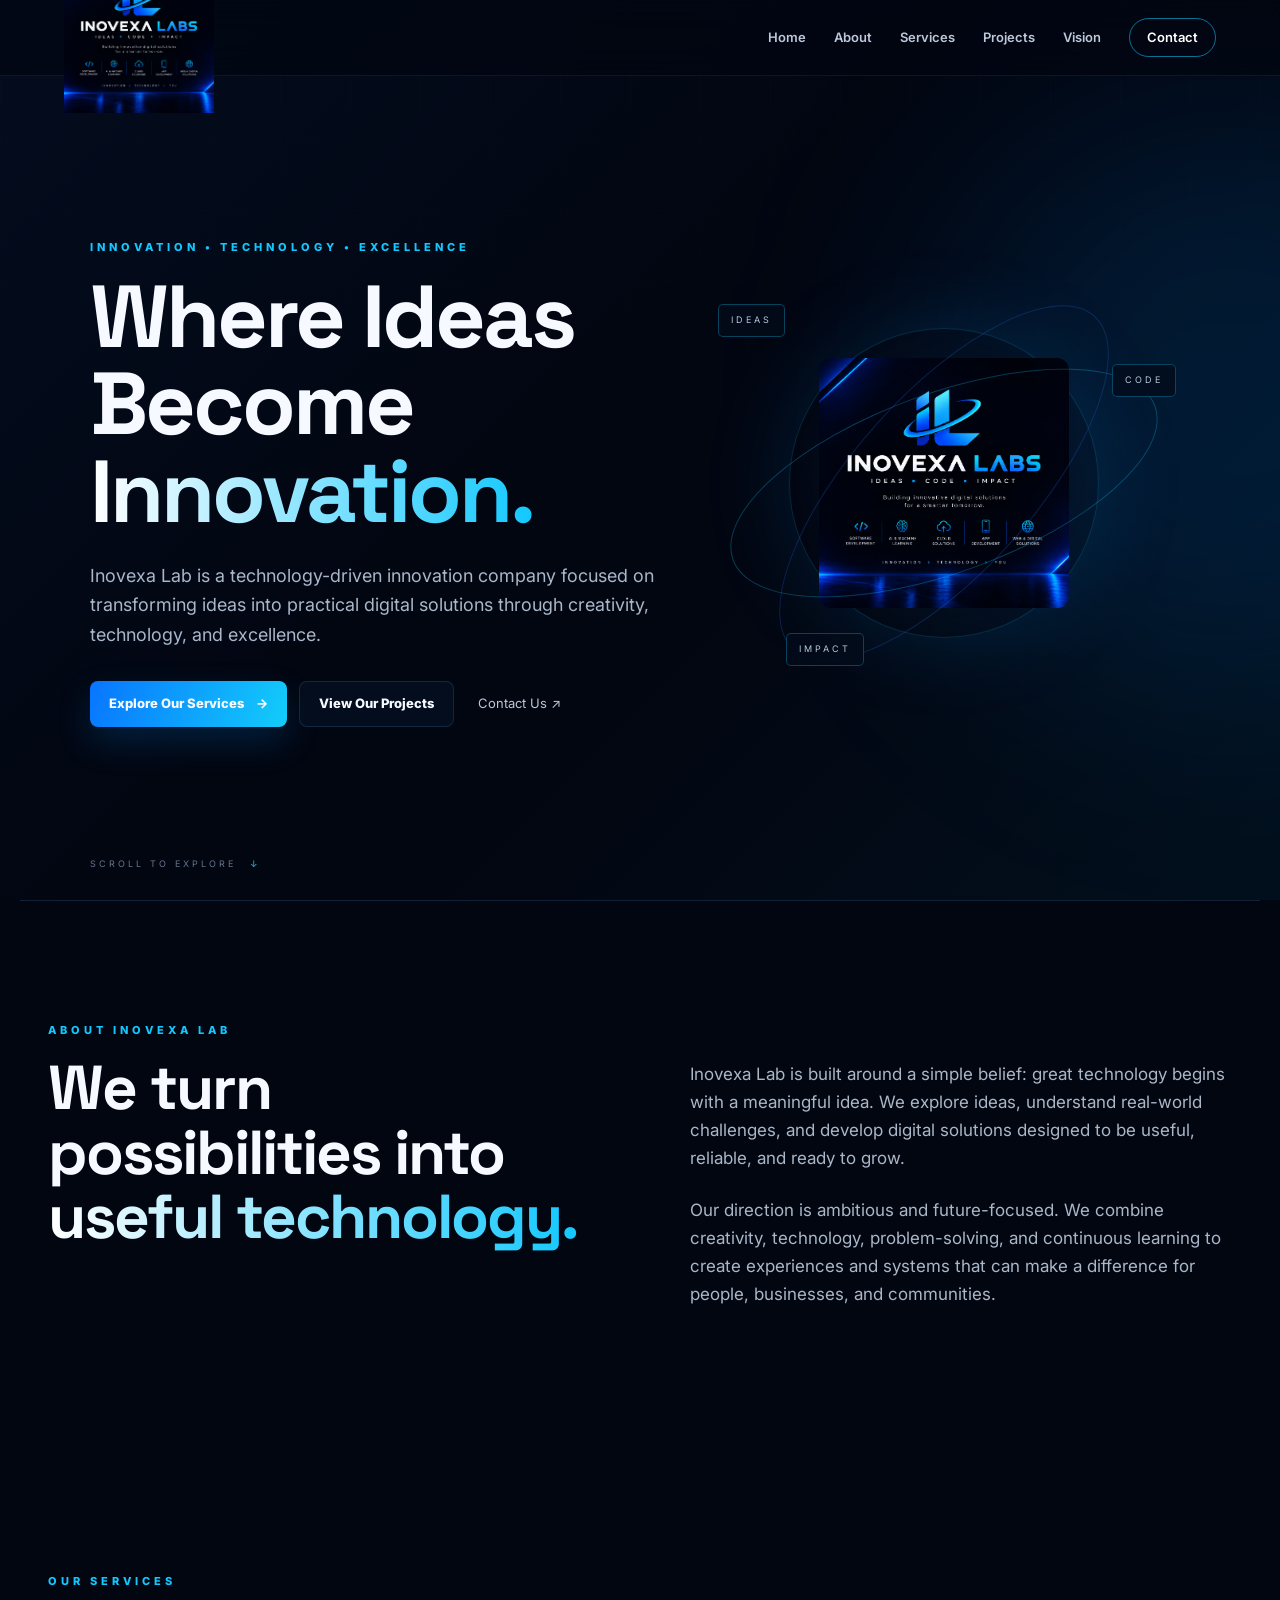
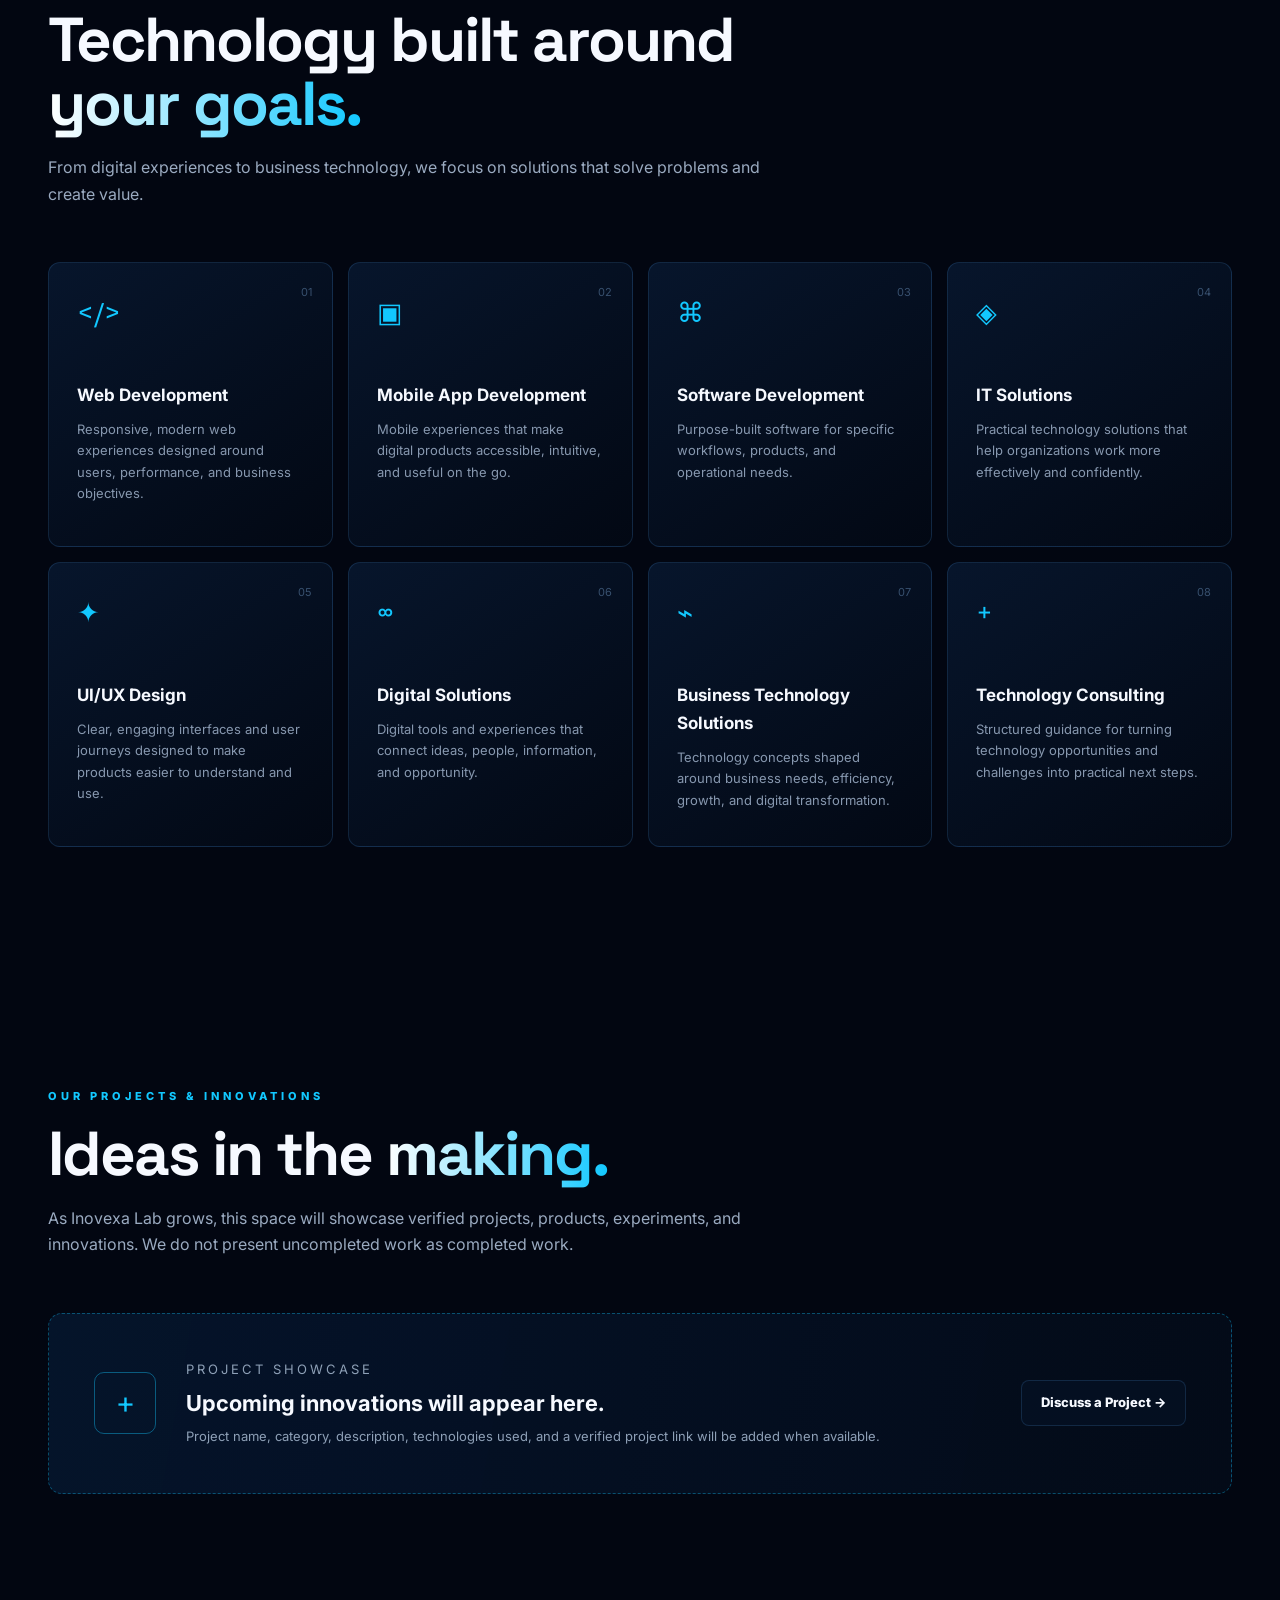
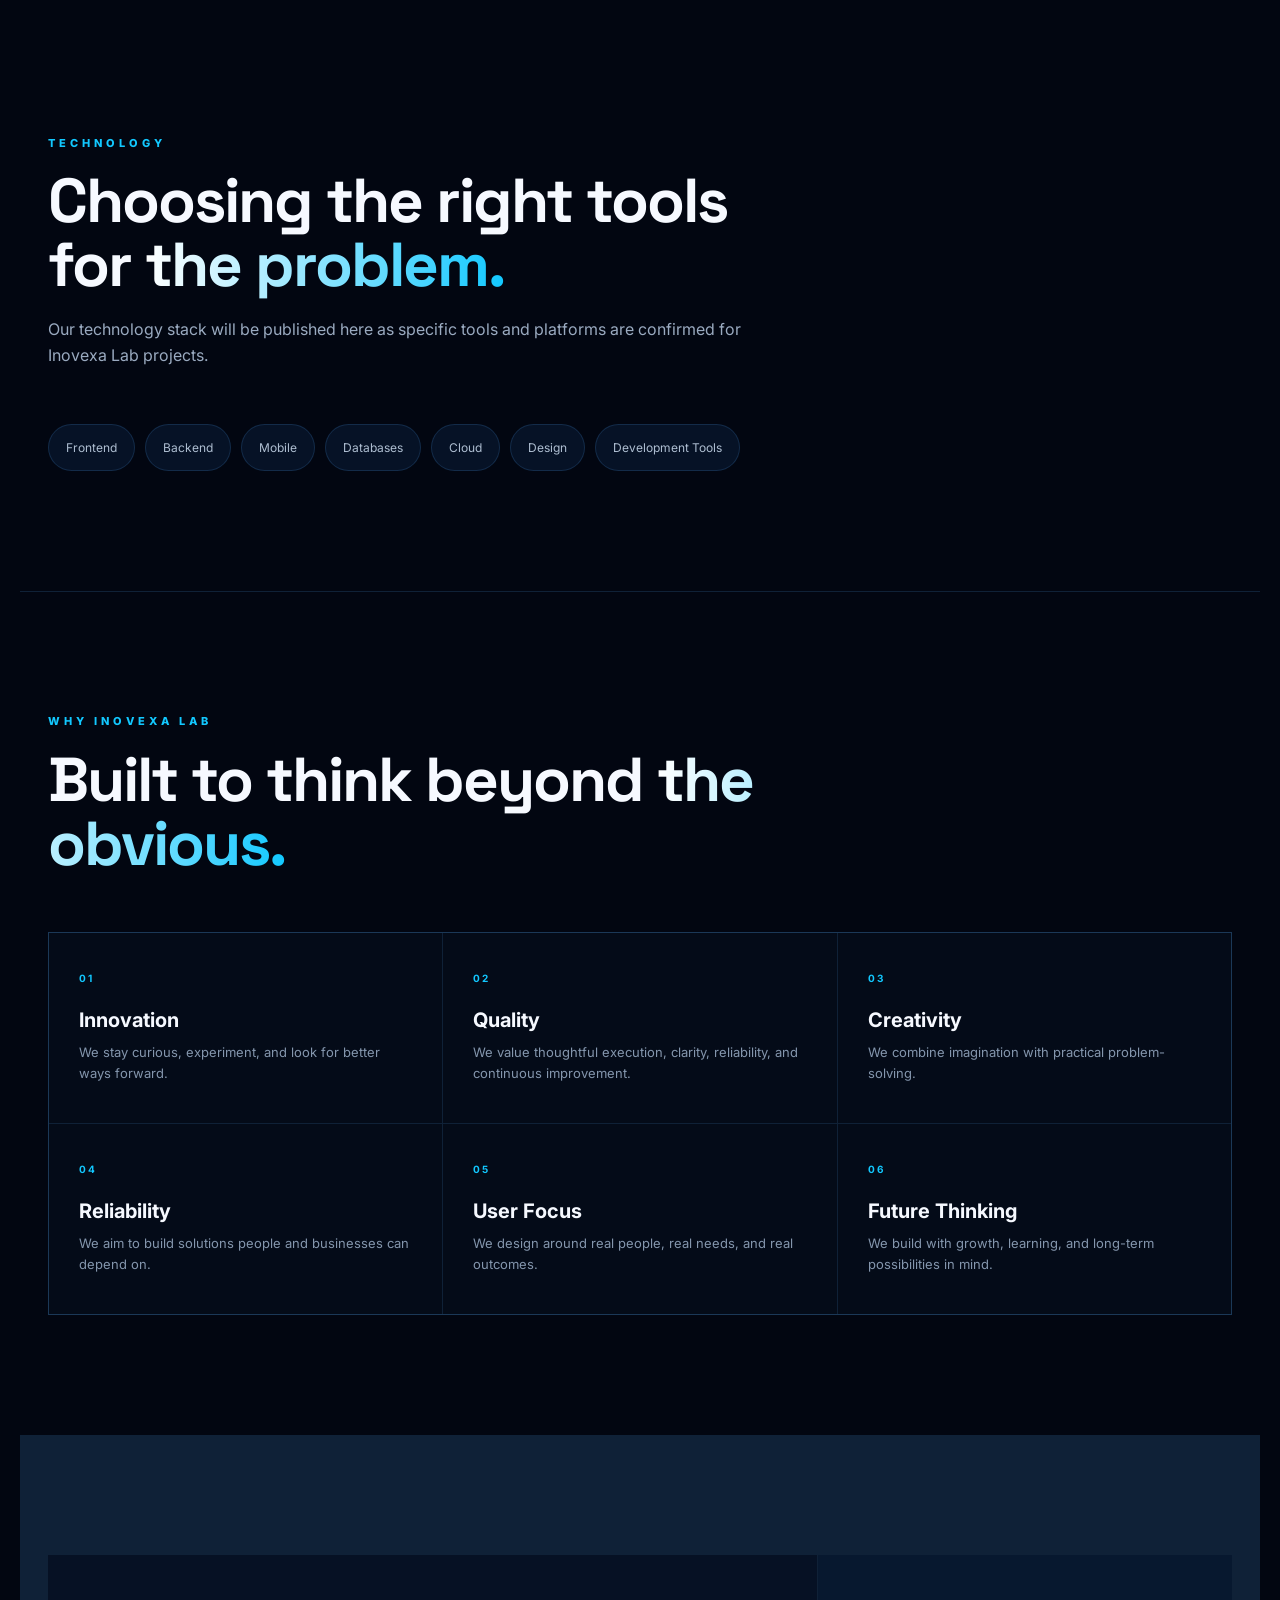
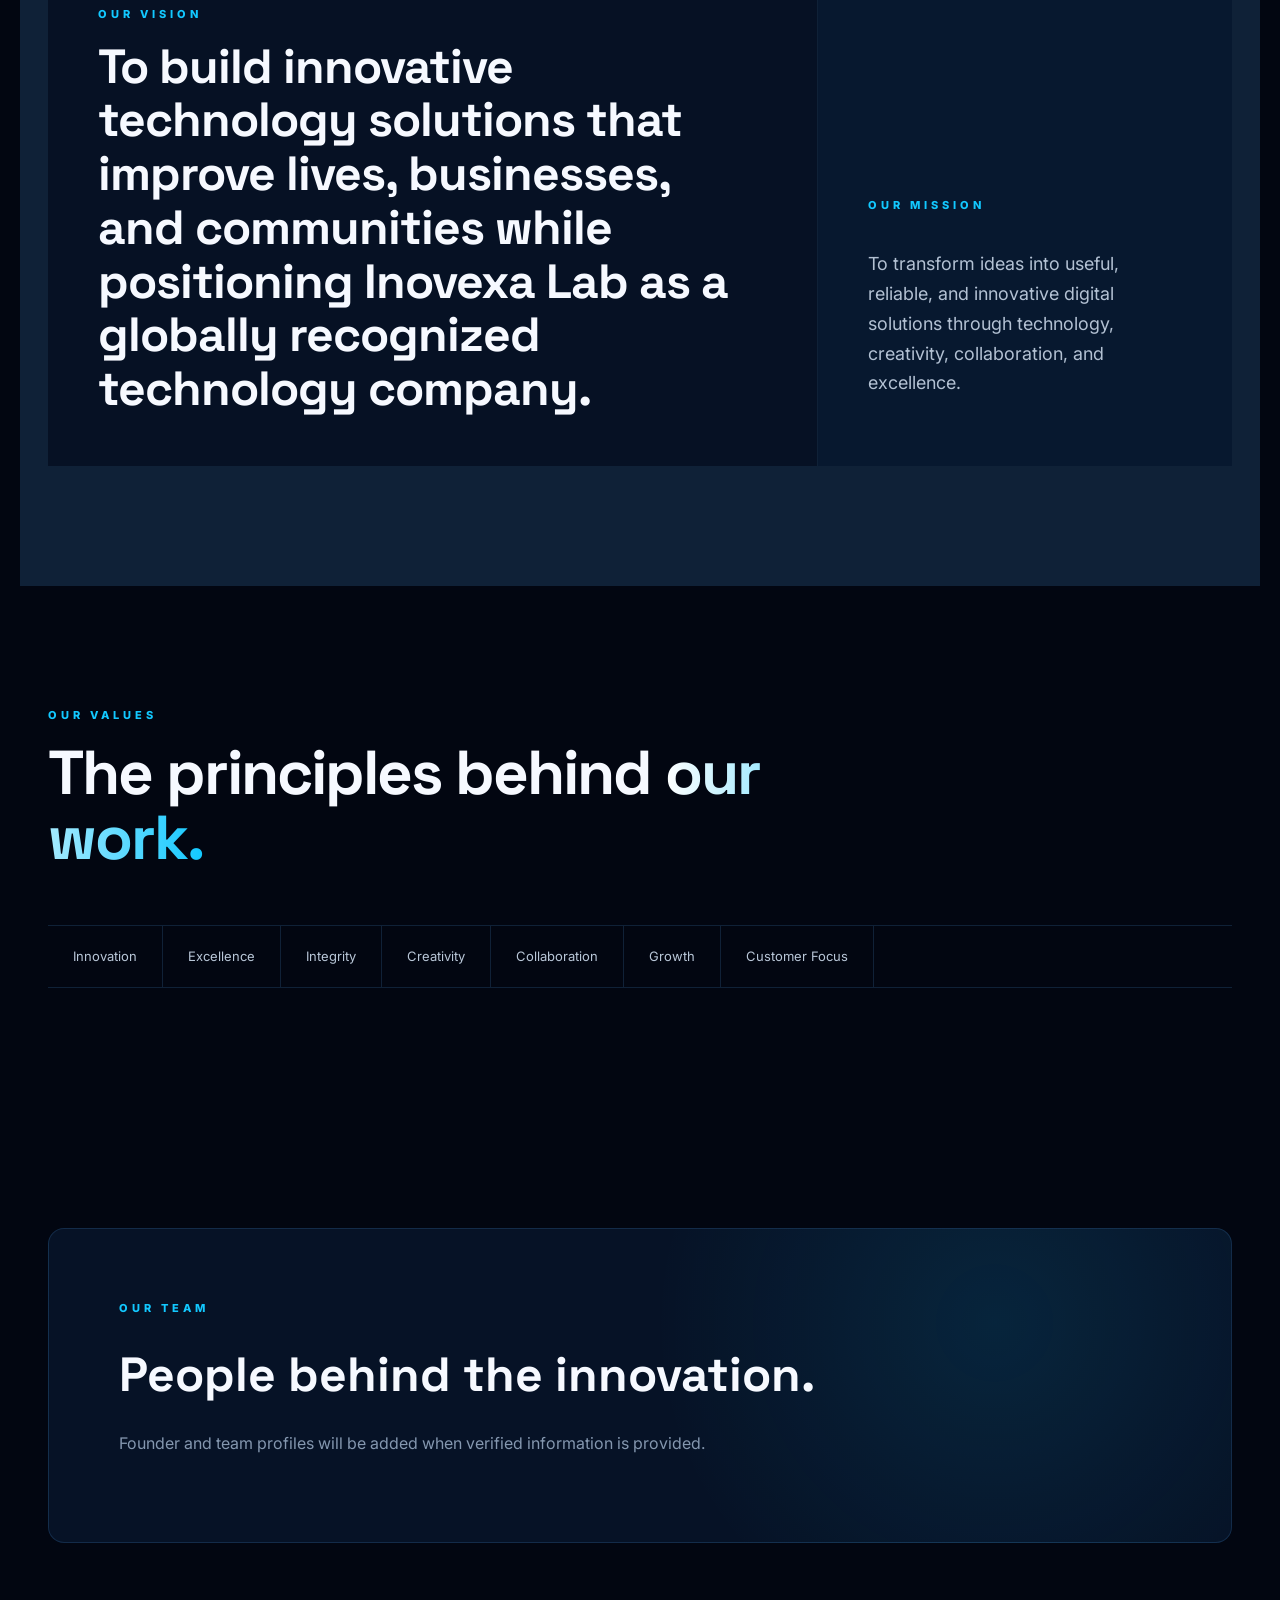
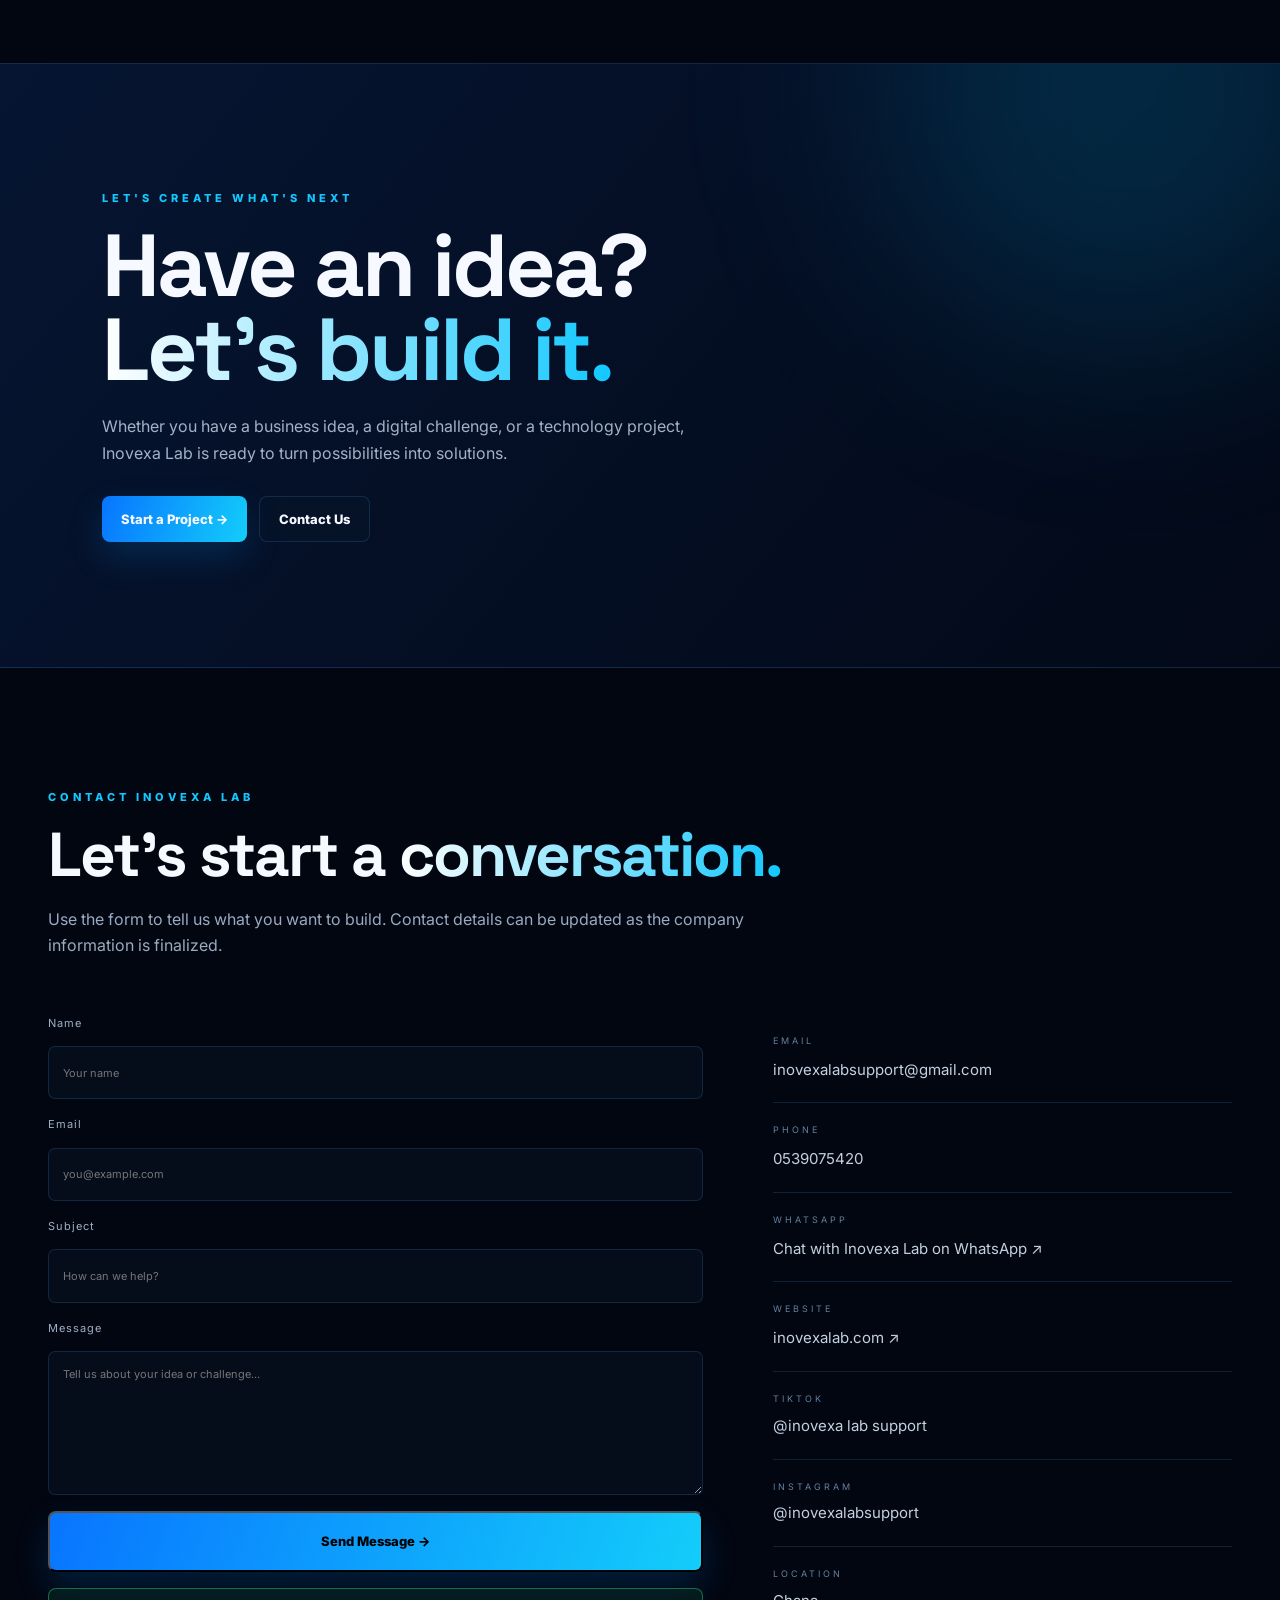
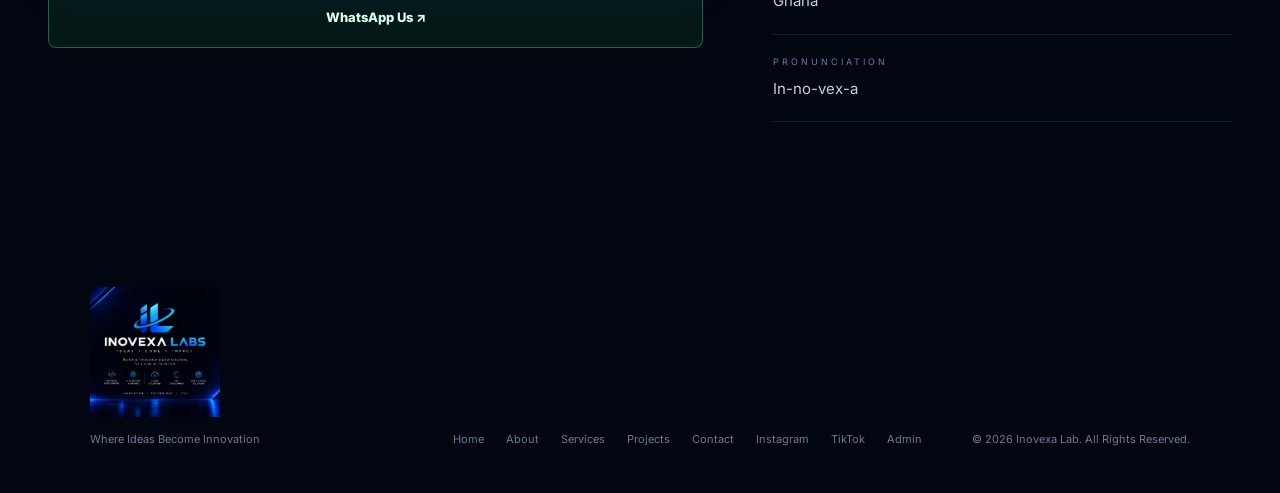
==== index.html @ 59b930f6 "Add files via upload" ====
<!doctype html>
<html lang="en">
<head>
  <meta charset="utf-8">
  <meta name="viewport" content="width=device-width,initial-scale=1">
  <meta name="description" content="Inovexa Lab — Where Ideas Become Innovation. Technology, digital solutions, software, design and innovation.">
  <meta name="theme-color" content="#030712">
  <title>Inovexa Lab — Where Ideas Become Innovation</title>
  <link rel="icon" href="brand.png">
  <link rel="stylesheet" href="styles.css">
</head>
<body>
  <div class="progress"></div>

  <header class="site-header">
    <a class="logo-link" href="#home" aria-label="Inovexa Lab home">
      <img src="brand.png" alt="Inovexa Lab">
    </a>
    <button class="menu-btn" aria-expanded="false" aria-controls="site-nav" aria-label="Open navigation">☰</button>
    <nav id="site-nav" class="site-nav">
      <a href="#home">Home</a>
      <a href="#about">About</a>
      <a href="#services">Services</a>
      <a href="#projects">Projects</a>
      <a href="#vision">Vision</a>
      <a href="#contact" class="nav-button">Contact</a>
    </nav>
  </header>

  <main>
    <section id="home" class="hero">
      <div class="hero-grid"></div>
      <div class="hero-copy reveal">
        <p class="kicker">INNOVATION • TECHNOLOGY • EXCELLENCE</p>
        <h1>Where Ideas Become <span>Innovation.</span></h1>
        <p class="hero-text">Inovexa Lab is a technology-driven innovation company focused on transforming ideas into practical digital solutions through creativity, technology, and excellence.</p>
        <div class="hero-actions">
          <a class="btn btn-primary" href="#services">Explore Our Services <span>→</span></a>
          <a class="btn btn-ghost" href="#projects">View Our Projects</a>
          <a class="text-link" href="#contact">Contact Us ↗</a>
        </div>
      </div>
      <div class="hero-visual reveal">
        <div class="orbit orbit-one"></div>
        <div class="orbit orbit-two"></div>
        <div class="core">
          <img src="brand.png" alt="" aria-hidden="true">
        </div>
        <div class="signal signal-a">IDEAS</div>
        <div class="signal signal-b">CODE</div>
        <div class="signal signal-c">IMPACT</div>
      </div>
      <div class="scroll-cue">SCROLL TO EXPLORE <span>↓</span></div>
    </section>

    <section id="about" class="section about">
      <div class="section-heading reveal">
        <p class="kicker">ABOUT INOVEXA LAB</p>
        <h2>We turn possibilities into <span>useful technology.</span></h2>
      </div>
      <div class="about-copy reveal">
        <p>Inovexa Lab is built around a simple belief: great technology begins with a meaningful idea. We explore ideas, understand real-world challenges, and develop digital solutions designed to be useful, reliable, and ready to grow.</p>
        <p>Our direction is ambitious and future-focused. We combine creativity, technology, problem-solving, and continuous learning to create experiences and systems that can make a difference for people, businesses, and communities.</p>
      </div>
    </section>

    <section id="services" class="section services">
      <div class="section-heading reveal">
        <p class="kicker">OUR SERVICES</p>
        <h2>Technology built around <span>your goals.</span></h2>
        <p>From digital experiences to business technology, we focus on solutions that solve problems and create value.</p>
      </div>
      <div class="service-grid">
        <article class="service reveal"><span class="num">01</span><div class="service-icon">&lt;/&gt;</div><h3>Web Development</h3><p>Responsive, modern web experiences designed around users, performance, and business objectives.</p></article>
        <article class="service reveal"><span class="num">02</span><div class="service-icon">▣</div><h3>Mobile App Development</h3><p>Mobile experiences that make digital products accessible, intuitive, and useful on the go.</p></article>
        <article class="service reveal"><span class="num">03</span><div class="service-icon">⌘</div><h3>Software Development</h3><p>Purpose-built software for specific workflows, products, and operational needs.</p></article>
        <article class="service reveal"><span class="num">04</span><div class="service-icon">◈</div><h3>IT Solutions</h3><p>Practical technology solutions that help organizations work more effectively and confidently.</p></article>
        <article class="service reveal"><span class="num">05</span><div class="service-icon">✦</div><h3>UI/UX Design</h3><p>Clear, engaging interfaces and user journeys designed to make products easier to understand and use.</p></article>
        <article class="service reveal"><span class="num">06</span><div class="service-icon">∞</div><h3>Digital Solutions</h3><p>Digital tools and experiences that connect ideas, people, information, and opportunity.</p></article>
        <article class="service reveal"><span class="num">07</span><div class="service-icon">⌁</div><h3>Business Technology Solutions</h3><p>Technology concepts shaped around business needs, efficiency, growth, and digital transformation.</p></article>
        <article class="service reveal"><span class="num">08</span><div class="service-icon">+</div><h3>Technology Consulting</h3><p>Structured guidance for turning technology opportunities and challenges into practical next steps.</p></article>
      </div>
    </section>

    <section id="projects" class="section projects">
      <div class="section-heading reveal">
        <p class="kicker">OUR PROJECTS & INNOVATIONS</p>
        <h2>Ideas in the <span>making.</span></h2>
        <p>As Inovexa Lab grows, this space will showcase verified projects, products, experiments, and innovations. We do not present uncompleted work as completed work.</p>
      </div>
      <div class="project-placeholder reveal">
        <div class="placeholder-mark">+</div>
        <div>
          <p class="small-label">PROJECT SHOWCASE</p>
          <h3>Upcoming innovations will appear here.</h3>
          <p>Project name, category, description, technologies used, and a verified project link will be added when available.</p>
        </div>
        <a href="#contact" class="btn btn-ghost">Discuss a Project →</a>
      </div>
    </section>

    <section class="section technology">
      <div class="section-heading reveal">
        <p class="kicker">TECHNOLOGY</p>
        <h2>Choosing the right tools for <span>the problem.</span></h2>
        <p>Our technology stack will be published here as specific tools and platforms are confirmed for Inovexa Lab projects.</p>
      </div>
      <div class="tech-categories reveal">
        <span>Frontend</span><span>Backend</span><span>Mobile</span><span>Databases</span><span>Cloud</span><span>Design</span><span>Development Tools</span>
      </div>
    </section>

    <section class="section why">
      <div class="section-heading reveal">
        <p class="kicker">WHY INOVEXA LAB</p>
        <h2>Built to think beyond <span>the obvious.</span></h2>
      </div>
      <div class="principles">
        <div class="principle reveal"><b>01</b><h3>Innovation</h3><p>We stay curious, experiment, and look for better ways forward.</p></div>
        <div class="principle reveal"><b>02</b><h3>Quality</h3><p>We value thoughtful execution, clarity, reliability, and continuous improvement.</p></div>
        <div class="principle reveal"><b>03</b><h3>Creativity</h3><p>We combine imagination with practical problem-solving.</p></div>
        <div class="principle reveal"><b>04</b><h3>Reliability</h3><p>We aim to build solutions people and businesses can depend on.</p></div>
        <div class="principle reveal"><b>05</b><h3>User Focus</h3><p>We design around real people, real needs, and real outcomes.</p></div>
        <div class="principle reveal"><b>06</b><h3>Future Thinking</h3><p>We build with growth, learning, and long-term possibilities in mind.</p></div>
      </div>
    </section>

    <section id="vision" class="section vision">
      <div class="vision-card reveal">
        <p class="kicker">OUR VISION</p>
        <h2>To build innovative technology solutions that improve lives, businesses, and communities while positioning Inovexa Lab as a globally recognized technology company.</h2>
      </div>
      <div class="mission-card reveal">
        <p class="kicker">OUR MISSION</p>
        <p>To transform ideas into useful, reliable, and innovative digital solutions through technology, creativity, collaboration, and excellence.</p>
      </div>
    </section>

    <section class="section values">
      <div class="section-heading reveal">
        <p class="kicker">OUR VALUES</p>
        <h2>The principles behind <span>our work.</span></h2>
      </div>
      <div class="value-list reveal">
        <span>Innovation</span><span>Excellence</span><span>Integrity</span><span>Creativity</span><span>Collaboration</span><span>Growth</span><span>Customer Focus</span>
      </div>
    </section>

    <section class="section team">
      <div class="team-placeholder reveal">
        <p class="kicker">OUR TEAM</p>
        <h2>People behind the innovation.</h2>
        <p>Founder and team profiles will be added when verified information is provided.</p>
      </div>
    </section>

    <section class="cta">
      <div class="cta-glow"></div>
      <div class="reveal">
        <p class="kicker">LET'S CREATE WHAT'S NEXT</p>
        <h2>Have an idea?<br><span>Let's build it.</span></h2>
        <p>Whether you have a business idea, a digital challenge, or a technology project, Inovexa Lab is ready to turn possibilities into solutions.</p>
        <div class="hero-actions">
          <a class="btn btn-primary" href="#contact">Start a Project →</a>
          <a class="btn btn-ghost" href="#contact">Contact Us</a>
        </div>
      </div>
    </section>

    <section id="contact" class="section contact">
      <div class="section-heading reveal">
        <p class="kicker">CONTACT INOVEXA LAB</p>
        <h2>Let's start a <span>conversation.</span></h2>
        <p>Use the form to tell us what you want to build. Contact details can be updated as the company information is finalized.</p>
      </div>
      <div class="contact-grid">
        <form class="contact-form reveal" id="contactForm">
          <label class="hidden" aria-hidden="true">Leave this field empty<input name="website" tabindex="-1" autocomplete="off"></label>
          <label>Name<input required name="name" autocomplete="name" placeholder="Your name"></label>
          <label>Email<input required type="email" name="email" autocomplete="email" placeholder="you@example.com"></label>
          <label>Subject<input required name="subject" placeholder="How can we help?"></label>
          <label>Message<textarea required name="message" rows="6" placeholder="Tell us about your idea or challenge..."></textarea></label>
          <button class="btn btn-primary" type="submit">Send Message →</button>
          <a class="btn btn-whatsapp" href="https://wa.me/233539075420" target="_blank" rel="noopener">WhatsApp Us ↗</a>
          <p class="form-note" id="formNote" aria-live="polite"></p>
        </form>
        <div class="contact-details reveal">
          <div><span>EMAIL</span><a href="mailto:inovexalabsupport@gmail.com">inovexalabsupport@gmail.com</a></div>
          <div><span>PHONE</span><a href="tel:+233539075420">0539075420</a></div>
          <div><span>WHATSAPP</span><a href="https://wa.me/233539075420" target="_blank" rel="noopener">Chat with Inovexa Lab on WhatsApp ↗</a></div>
          <div><span>WEBSITE</span><a href="https://inovexalab.com" target="_blank" rel="noopener">inovexalab.com ↗</a></div>
          <div><span>TIKTOK</span><p>@inovexa lab support</p></div>
          <div><span>INSTAGRAM</span><p>@inovexalabsupport</p></div>
          <div><span>LOCATION</span><p>Ghana</p></div>
          <div><span>PRONUNCIATION</span><p>In-no-vex-a</p></div>
        </div>
      </div>
    </section>
  </main>

  <footer class="footer">
    <div><img src="brand.png" alt="Inovexa Lab"><p>Where Ideas Become Innovation</p></div>
    <div class="footer-links">
      <a href="#home">Home</a><a href="#about">About</a><a href="#services">Services</a><a href="#projects">Projects</a><a href="#contact">Contact</a>
      <a href="https://www.instagram.com/inovexalabsupport/" target="_blank" rel="noopener">Instagram</a>
      <a href="https://www.tiktok.com/@inovexalabsupport" target="_blank" rel="noopener">TikTok</a><a href="admin.html" rel="nofollow">Admin</a>
    </div>
    <p>© 2026 Inovexa Lab. All Rights Reserved.</p>
  </footer>

<script>
const menu=document.querySelector('.menu-btn'),nav=document.querySelector('#site-nav');
menu.addEventListener('click',()=>{const open=nav.classList.toggle('open');menu.setAttribute('aria-expanded',open)});
document.querySelectorAll('#site-nav a').forEach(a=>a.addEventListener('click',()=>nav.classList.remove('open')));
const progress=document.querySelector('.progress');
window.addEventListener('scroll',()=>{const h=document.documentElement.scrollHeight-innerHeight;progress.style.width=(scrollY/h*100)+'%'},{passive:true});
const obs=new IntersectionObserver(es=>es.forEach(e=>{if(e.isIntersecting)e.target.classList.add('visible')}),{threshold:.12});
document.querySelectorAll('.reveal').forEach(e=>obs.observe(e));
document.querySelector('#contactForm').addEventListener('submit',async e=>{
 e.preventDefault();
 const form=e.currentTarget, f=new FormData(form), note=document.querySelector('#formNote');
 if(String(f.get('website')||'').trim()) return;
 const button=form.querySelector('button[type=submit]'); button.disabled=true; button.textContent='Sending…'; note.textContent='';
 try {
   const response=await fetch('/api/inquiries',{method:'POST',headers:{'Content-Type':'application/json'},body:JSON.stringify({name:f.get('name'),email:f.get('email'),subject:f.get('subject'),message:f.get('message')})});
   const result=await response.json(); if(!response.ok) throw new Error(result.error||'Could not send your inquiry.');
   note.textContent=result.message||'Thanks! Your inquiry has been received.'; form.reset();
 } catch(err) {
   note.textContent='The online inquiry service is not connected yet. Please contact us at inovexalabsupport@gmail.com or WhatsApp us.';
 } finally {button.disabled=false;button.textContent='Send Message →'}
});
</script>
</body>
</html>
---- styles.css ----
@import url('https://fonts.googleapis.com/css2?family=Inter:wght@400;500;600;700;800&family=Space+Grotesk:wght@500;600;700&display=swap');
:root{--bg:#020611;--panel:#071327;--panel2:#0a1a31;--text:#f6f9ff;--muted:#9aaac0;--cyan:#12c8ff;--blue:#1677ff;--line:rgba(91,173,255,.16);--max:1240px}
*{box-sizing:border-box}html{scroll-behavior:smooth}body{margin:0;background:var(--bg);color:var(--text);font-family:Inter,system-ui,sans-serif;line-height:1.65;overflow-x:hidden}
body:before{content:"";position:fixed;inset:0;pointer-events:none;background:linear-gradient(rgba(255,255,255,.012) 1px,transparent 1px),linear-gradient(90deg,rgba(255,255,255,.012) 1px,transparent 1px);background-size:70px 70px;mask-image:linear-gradient(to bottom,#000,transparent 70%);z-index:-1}
a{color:inherit;text-decoration:none}button,input,textarea{font:inherit}.progress{position:fixed;top:0;left:0;height:2px;width:0;background:linear-gradient(90deg,var(--blue),var(--cyan));z-index:100}
.site-header{height:76px;position:fixed;top:0;left:0;right:0;z-index:50;display:flex;align-items:center;justify-content:space-between;padding:0 max(5vw,24px);background:rgba(2,6,17,.72);backdrop-filter:blur(18px);border-bottom:1px solid rgba(255,255,255,.06)}
.logo-link img{width:150px;height:auto;display:block}.site-nav{display:flex;align-items:center;gap:28px;font-size:13px;font-weight:600;color:#bdc9da}.site-nav a{transition:.2s}.site-nav a:hover{color:#fff}.nav-button{border:1px solid rgba(18,200,255,.55);border-radius:999px;padding:8px 17px;color:#fff!important}.menu-btn{display:none;background:none;border:0;color:#fff;font-size:25px}
.hero{min-height:100svh;max-width:1440px;margin:auto;padding:145px 7vw 80px;position:relative;display:grid;grid-template-columns:1.08fr .92fr;align-items:center;gap:30px;overflow:hidden}.hero:after{content:"";position:absolute;width:600px;height:600px;right:-250px;top:100px;background:rgba(0,139,255,.13);filter:blur(110px);border-radius:50%;z-index:-1}.hero-grid{position:absolute;inset:0;background:linear-gradient(135deg,rgba(20,88,190,.08),transparent 45%),linear-gradient(315deg,rgba(0,202,255,.05),transparent 40%);z-index:-2}
.kicker{font-size:11px;letter-spacing:4px;color:var(--cyan);font-weight:800;margin:0 0 17px}.hero h1{font-family:"Space Grotesk",sans-serif;font-size:clamp(48px,7.2vw,88px);line-height:.99;letter-spacing:-3px;margin:0;max-width:850px}.hero h1 span,h2 span{background:linear-gradient(90deg,#fff,var(--cyan));-webkit-background-clip:text;background-clip:text;color:transparent}.hero-text{max-width:700px;color:#a9b7ca;font-size:18px;margin:26px 0 31px}.hero-actions{display:flex;align-items:center;gap:12px;flex-wrap:wrap}.btn{display:inline-flex;align-items:center;justify-content:center;gap:12px;min-height:46px;padding:0 19px;border-radius:8px;font-size:13px;font-weight:800;transition:transform .2s,box-shadow .2s,border-color .2s}.btn:hover{transform:translateY(-2px)}.btn-primary{background:linear-gradient(110deg,#0875ff,#13cdfa);box-shadow:0 15px 35px rgba(0,142,255,.18)}.btn-ghost{border:1px solid var(--line);background:rgba(7,21,40,.55)}.text-link{font-size:13px;color:#b9c7d9;padding:12px}.hero-visual{height:540px;position:relative;display:grid;place-items:center}.core{width:310px;height:310px;border-radius:50%;display:grid;place-items:center;background:radial-gradient(circle,rgba(20,191,255,.16),rgba(4,15,35,.3) 58%,transparent 70%);box-shadow:0 0 90px rgba(0,157,255,.15);border:1px solid rgba(31,193,255,.17)}.core img{width:250px;border-radius:12px}.orbit{position:absolute;border:1px solid rgba(18,200,255,.28);border-radius:50%;transform:rotate(-20deg)}.orbit-one{width:450px;height:180px}.orbit-two{width:180px;height:450px;transform:rotate(42deg);border-color:rgba(39,118,255,.24)}.signal{position:absolute;border:1px solid rgba(18,200,255,.3);background:rgba(3,12,27,.8);backdrop-filter:blur(10px);padding:8px 12px;border-radius:5px;font-size:9px;letter-spacing:3px;color:#b7c8dd}.signal-a{top:17%;left:4%}.signal-b{right:3%;top:28%}.signal-c{bottom:16%;left:18%}.scroll-cue{position:absolute;bottom:28px;left:7vw;color:#64758d;font-size:9px;letter-spacing:3px}.scroll-cue span{color:var(--cyan);padding-left:8px}
.section{max-width:var(--max);margin:auto;padding:120px 28px}.section-heading{max-width:760px;margin-bottom:55px}.section-heading h2{font-family:"Space Grotesk",sans-serif;font-size:clamp(36px,5vw,62px);line-height:1.04;letter-spacing:-2px;margin:0 0 18px}.section-heading>p:last-child{color:var(--muted);max-width:720px}.about{display:grid;grid-template-columns:1fr 1fr;gap:100px;border-top:1px solid var(--line)}.about-copy{padding-top:39px;color:#aab7c8;font-size:17px}.about-copy p{margin:0 0 24px}
.service-grid{display:grid;grid-template-columns:repeat(4,1fr);gap:15px}.service{position:relative;min-height:285px;padding:28px;border:1px solid var(--line);background:linear-gradient(145deg,rgba(9,26,52,.78),rgba(3,9,21,.78));border-radius:12px;overflow:hidden;transition:.3s}.service:before{content:"";position:absolute;inset:0;background:radial-gradient(circle at 10% 0,rgba(18,200,255,.1),transparent 42%);opacity:0;transition:.3s}.service:hover{transform:translateY(-6px);border-color:rgba(18,200,255,.4);box-shadow:0 20px 55px rgba(0,80,170,.14)}.service:hover:before{opacity:1}.num{position:absolute;right:20px;top:20px;color:#38516f;font-size:11px}.service-icon{font-family:"Space Grotesk";font-size:27px;color:var(--cyan);margin-bottom:45px}.service h3{font-size:17px;margin:0 0 10px}.service p{color:#8798af;font-size:13px;margin:0}
.project-placeholder{border:1px dashed rgba(18,200,255,.35);padding:45px;display:grid;grid-template-columns:auto 1fr auto;align-items:center;gap:30px;background:linear-gradient(100deg,rgba(7,28,57,.65),rgba(4,12,26,.8));border-radius:14px}.placeholder-mark{width:62px;height:62px;display:grid;place-items:center;border:1px solid rgba(18,200,255,.4);color:var(--cyan);font-size:30px;border-radius:10px}.small-label{letter-spacing:3px;font-size:9px;color:#64809d}.project-placeholder h3{margin:5px 0;font-size:22px}.project-placeholder p{margin:0;color:#8ea0b7;font-size:13px}
.tech-categories{display:flex;flex-wrap:wrap;gap:10px}.tech-categories span{padding:13px 17px;border:1px solid var(--line);border-radius:999px;color:#aebed1;background:#061226;font-size:12px}
.why{border-top:1px solid var(--line)}.principles{display:grid;grid-template-columns:repeat(3,1fr);gap:1px;background:var(--line);border:1px solid var(--line)}.principle{background:#040b18;padding:30px;min-height:190px}.principle b{font-size:10px;color:var(--cyan);letter-spacing:2px}.principle h3{font-size:20px;margin:15px 0 5px}.principle p{color:#8496ad;font-size:13px;margin:0}
.vision{display:grid;grid-template-columns:1.3fr .7fr;gap:1px;background:var(--line)}.vision-card,.mission-card{padding:50px;background:#061124}.vision-card h2{font-family:"Space Grotesk";font-size:clamp(30px,4vw,48px);line-height:1.12;letter-spacing:-1px;margin:0}.mission-card{background:#07182f;display:flex;flex-direction:column;justify-content:flex-end}.mission-card>p:last-child{font-size:18px;color:#b3c1d3}
.value-list{display:flex;flex-wrap:wrap;gap:0;border-top:1px solid var(--line);border-bottom:1px solid var(--line)}.value-list span{padding:20px 25px;border-right:1px solid var(--line);color:#b9c7d8;font-size:13px}.team-placeholder{padding:70px;border:1px solid var(--line);background:radial-gradient(circle at 80% 30%,rgba(18,200,255,.1),transparent 35%),#061226;border-radius:16px}.team-placeholder h2{font-family:"Space Grotesk";font-size:48px;margin:0 0 12px}.team-placeholder p:last-child{color:#8497af}
.cta{max-width:1440px;margin:0 auto;padding:125px 8%;position:relative;overflow:hidden;border-top:1px solid var(--line);border-bottom:1px solid var(--line);background:linear-gradient(130deg,#061532,#030917)}.cta-glow{position:absolute;width:500px;height:500px;border-radius:50%;right:-100px;top:-220px;background:rgba(0,187,255,.15);filter:blur(100px)}.cta h2{font-family:"Space Grotesk";font-size:clamp(48px,7vw,88px);line-height:.95;letter-spacing:-3px;margin:0 0 22px}.cta>div:last-child>p:not(.kicker){max-width:630px;color:#a3b2c6;margin-bottom:30px}
.contact-grid{display:grid;grid-template-columns:1fr .7fr;gap:70px}.contact-form{display:grid;gap:16px}.contact-form label{display:grid;gap:7px;font-size:11px;color:#9fb0c6;letter-spacing:1px}.contact-form input,.contact-form textarea{width:100%;background:#050d1b;border:1px solid var(--line);border-radius:7px;color:#fff;padding:13px 14px;outline:0;resize:vertical}.contact-form input:focus,.contact-form textarea:focus{border-color:rgba(18,200,255,.6);box-shadow:0 0 0 3px rgba(18,200,255,.06)}.form-note{font-size:12px;color:var(--cyan);min-height:20px}.contact-details{display:grid;align-content:start;gap:0}.contact-details div{padding:20px 0;border-bottom:1px solid var(--line)}.contact-details span{display:block;font-size:9px;letter-spacing:3px;color:#63809f;margin-bottom:7px}.contact-details p,.contact-details a{margin:0;color:#c4d0df;font-size:15px}
.footer{max-width:1440px;margin:auto;padding:45px 7vw;display:grid;grid-template-columns:1fr auto auto;align-items:end;gap:50px;color:#687b94;font-size:11px}.footer img{width:130px}.footer p{margin:7px 0 0}.footer-links{display:flex;gap:22px}.footer-links a:hover{color:#fff}
.reveal{opacity:0;transform:translateY(22px);transition:opacity .7s ease,transform .7s ease}.reveal.visible{opacity:1;transform:none}
@media(max-width:1000px){.hero{grid-template-columns:1fr}.hero-visual{height:430px}.service-grid{grid-template-columns:repeat(2,1fr)}.about,.vision,.contact-grid{grid-template-columns:1fr;gap:35px}.principles{grid-template-columns:repeat(2,1fr)}.footer{grid-template-columns:1fr 1fr}}
@media(max-width:650px){.site-header{height:68px}.logo-link img{width:120px}.menu-btn{display:block}.site-nav{display:none;position:absolute;top:68px;left:0;right:0;padding:20px 24px;flex-direction:column;align-items:flex-start;background:rgba(2,6,17,.96);border-bottom:1px solid var(--line)}.site-nav.open{display:flex}.hero{padding:115px 24px 70px}.hero h1{font-size:50px;letter-spacing:-2px}.hero-text{font-size:16px}.hero-visual{height:340px}.core{width:220px;height:220px}.core img{width:175px}.orbit-one{width:300px;height:130px}.orbit-two{height:300px;width:130px}.section{padding:80px 24px}.section-heading h2{font-size:39px}.service-grid,.principles{grid-template-columns:1fr}.service{min-height:245px}.project-placeholder{grid-template-columns:1fr;padding:30px}.vision{margin-left:24px;margin-right:24px}.vision-card,.mission-card{padding:30px}.team-placeholder{padding:40px 28px}.team-placeholder h2{font-size:37px}.cta{padding:85px 24px}.cta h2{font-size:55px}.footer{grid-template-columns:1fr;padding:35px 24px;gap:25px}.footer-links{flex-wrap:wrap}.value-list span{padding:15px 17px}.scroll-cue{left:24px}}
@media(prefers-reduced-motion:reduce){html{scroll-behavior:auto}.reveal{opacity:1;transform:none;transition:none}.service,.btn{transition:none}}

.btn-whatsapp{border:1px solid rgba(41,210,116,.45);background:rgba(10,67,43,.3);color:#d8ffe9}
.btn-whatsapp:hover{border-color:rgba(41,210,116,.8);box-shadow:0 12px 30px rgba(20,180,100,.12)}
.contact-details a:hover{color:var(--cyan)}

.hidden{display:none!important}
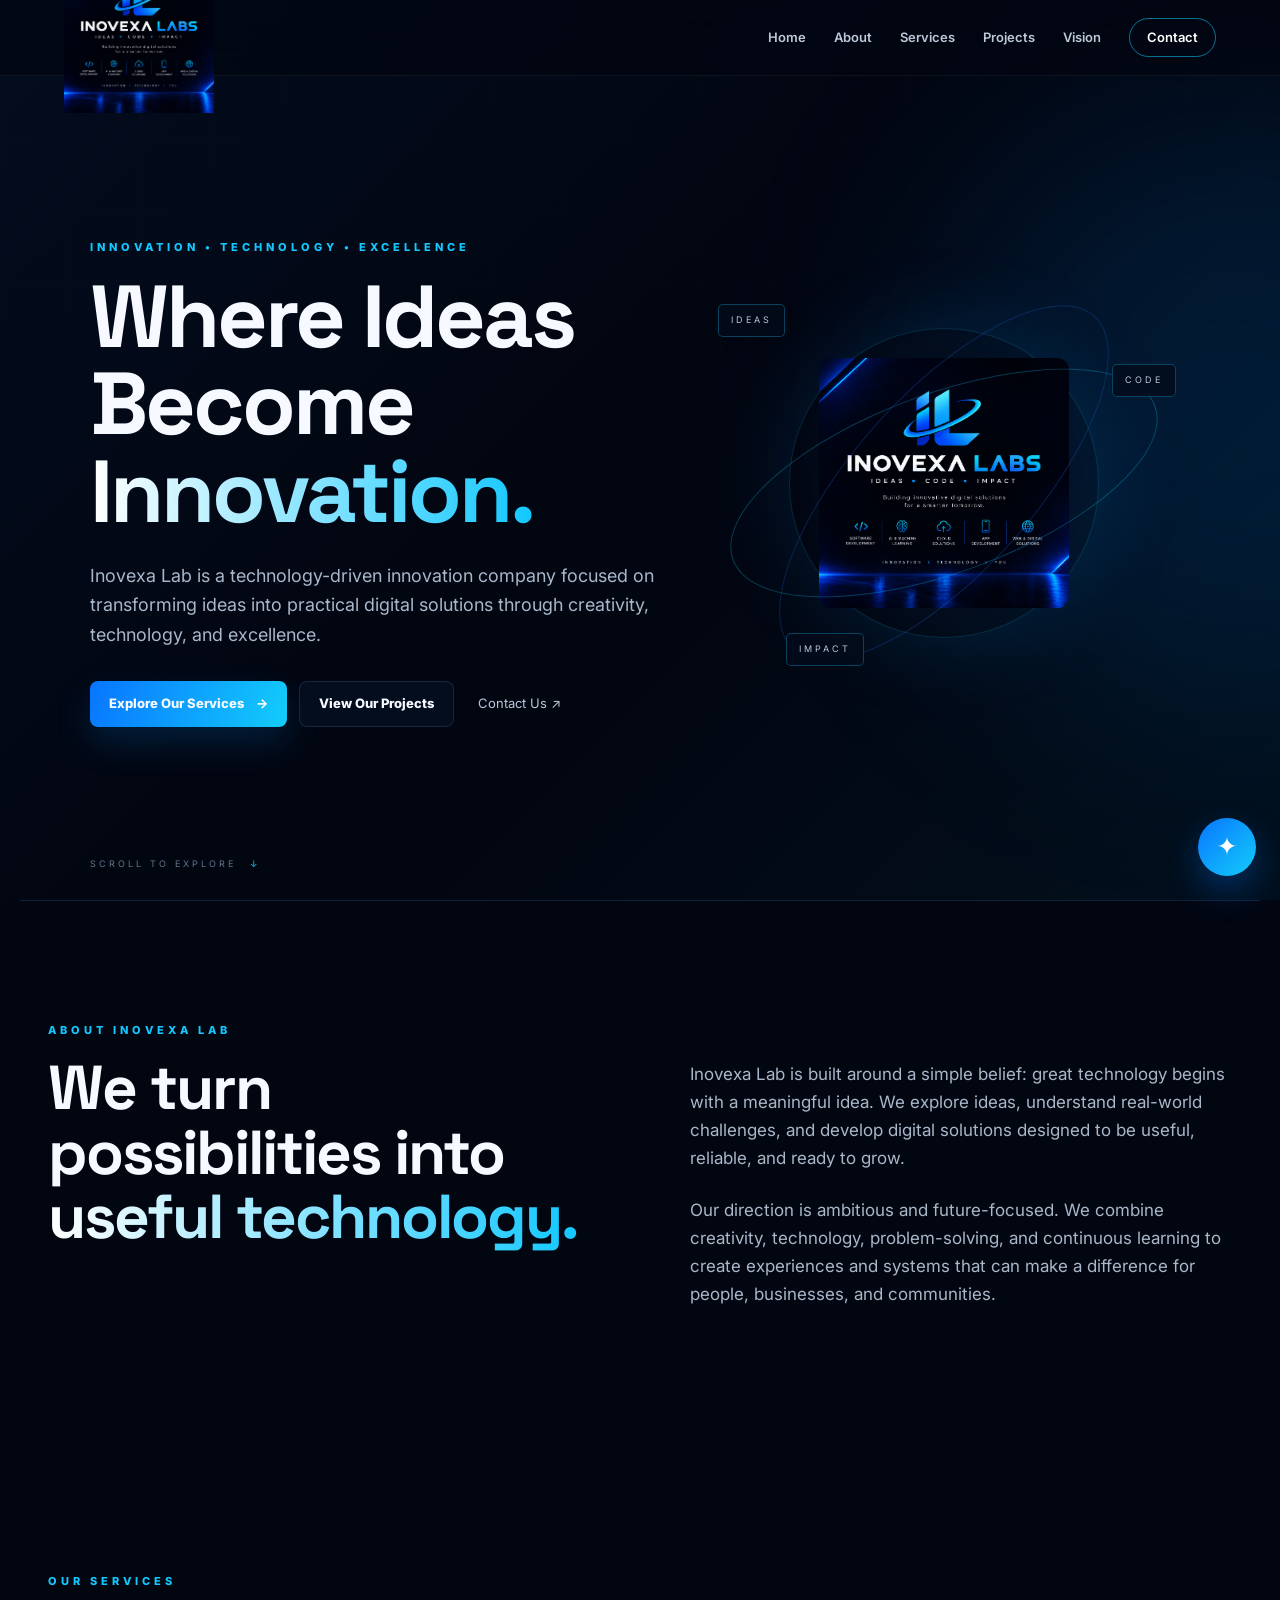
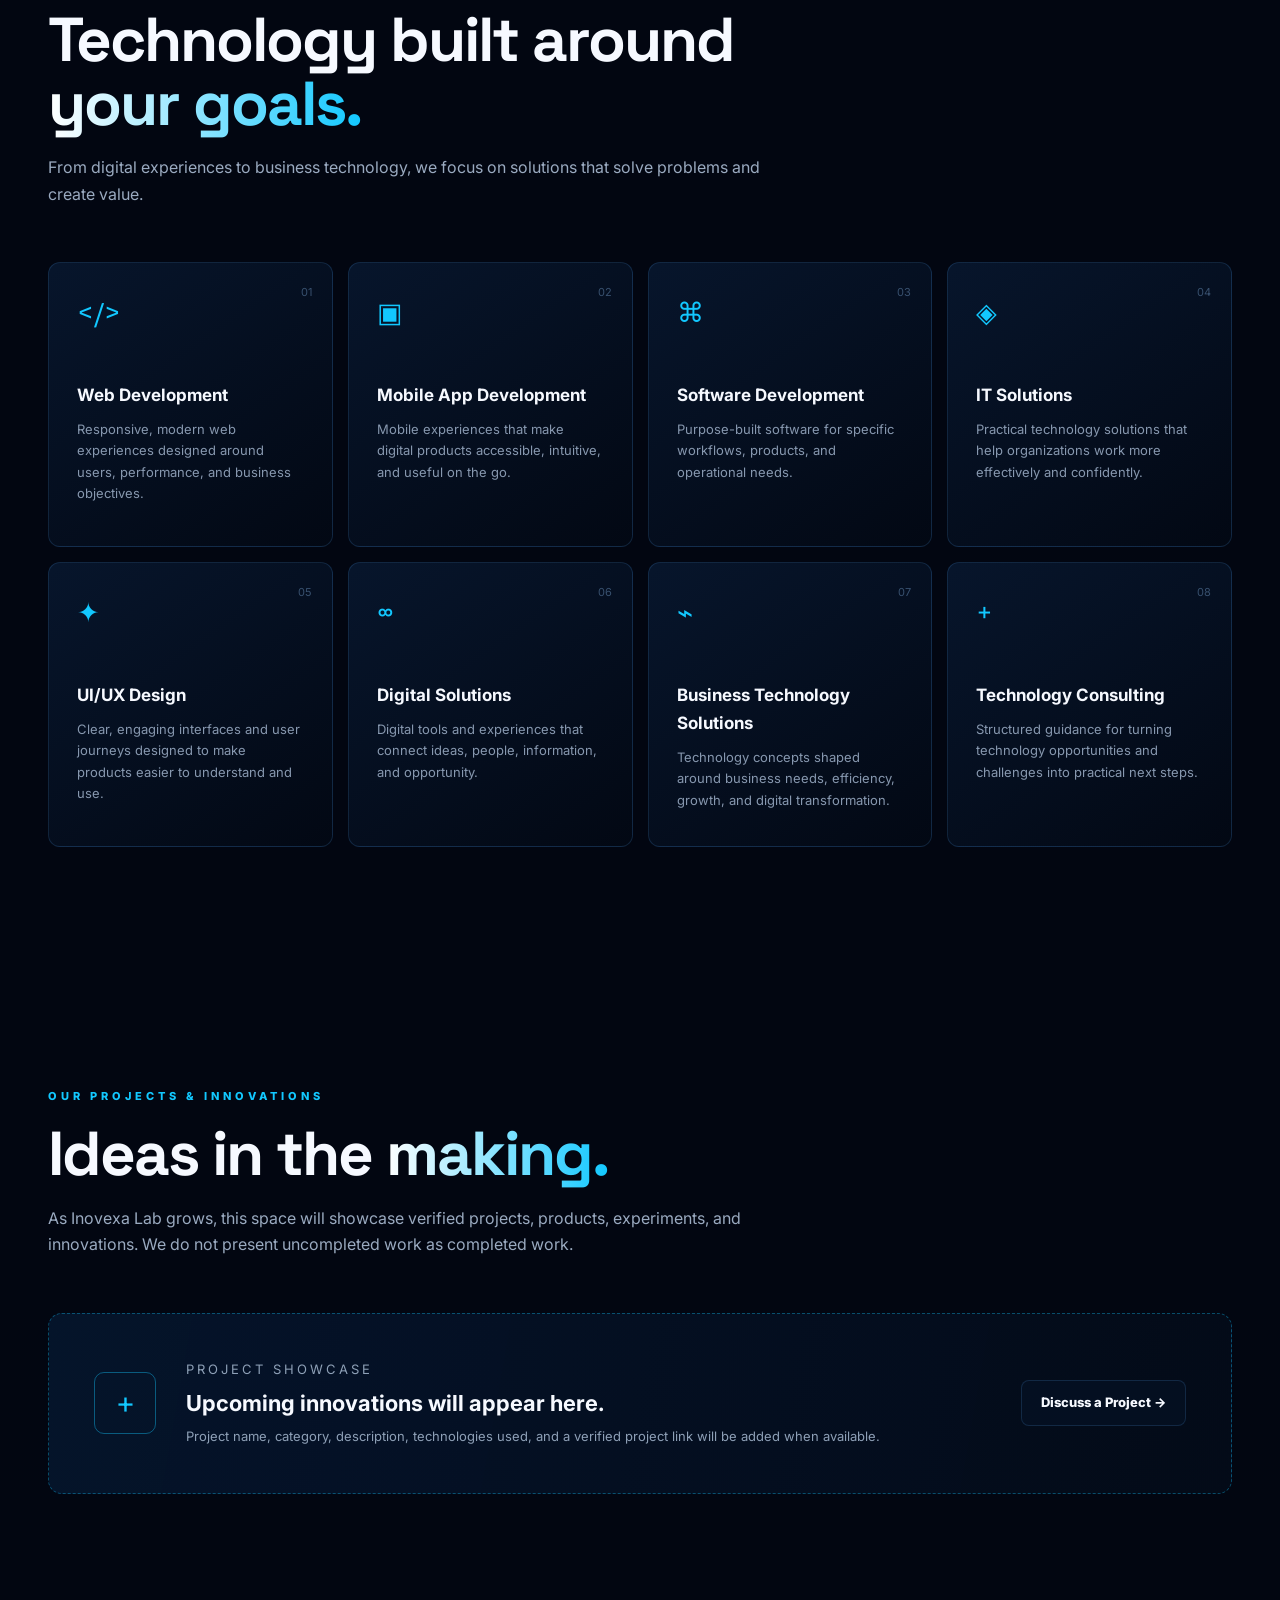
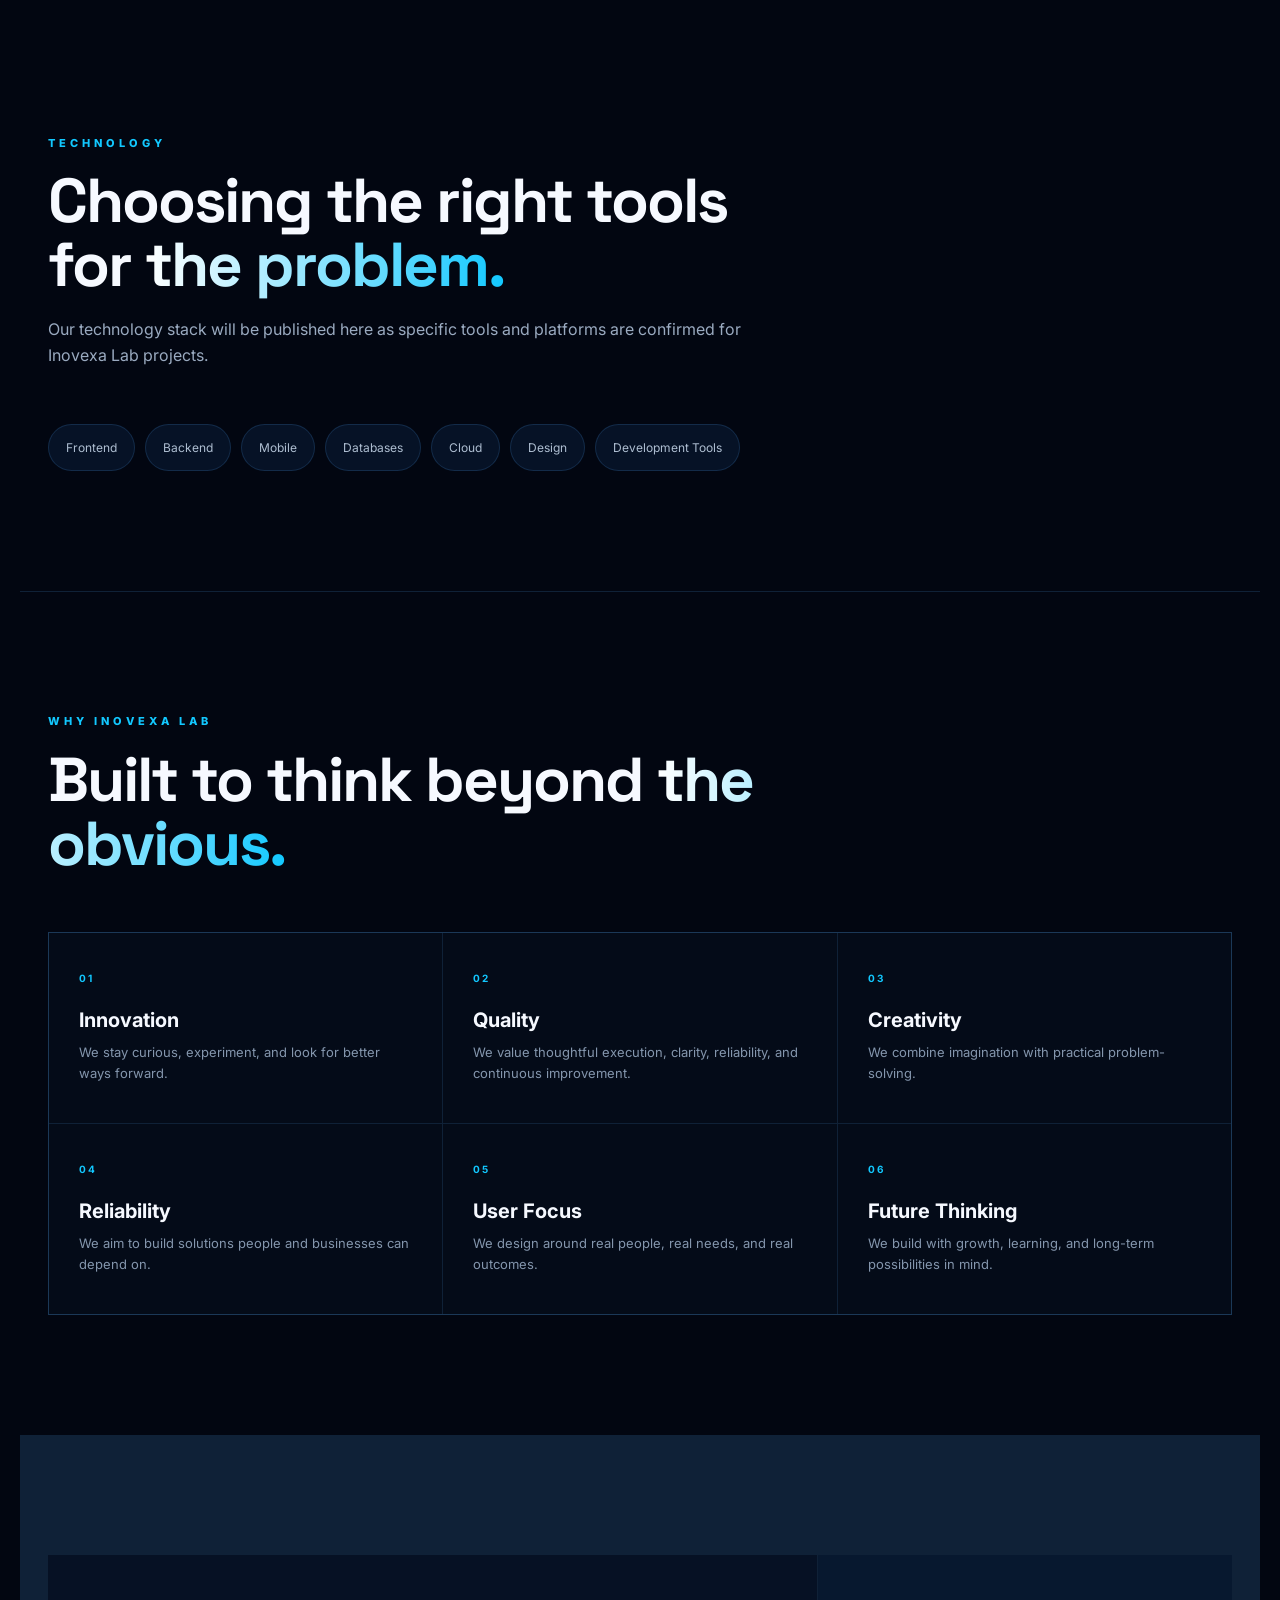
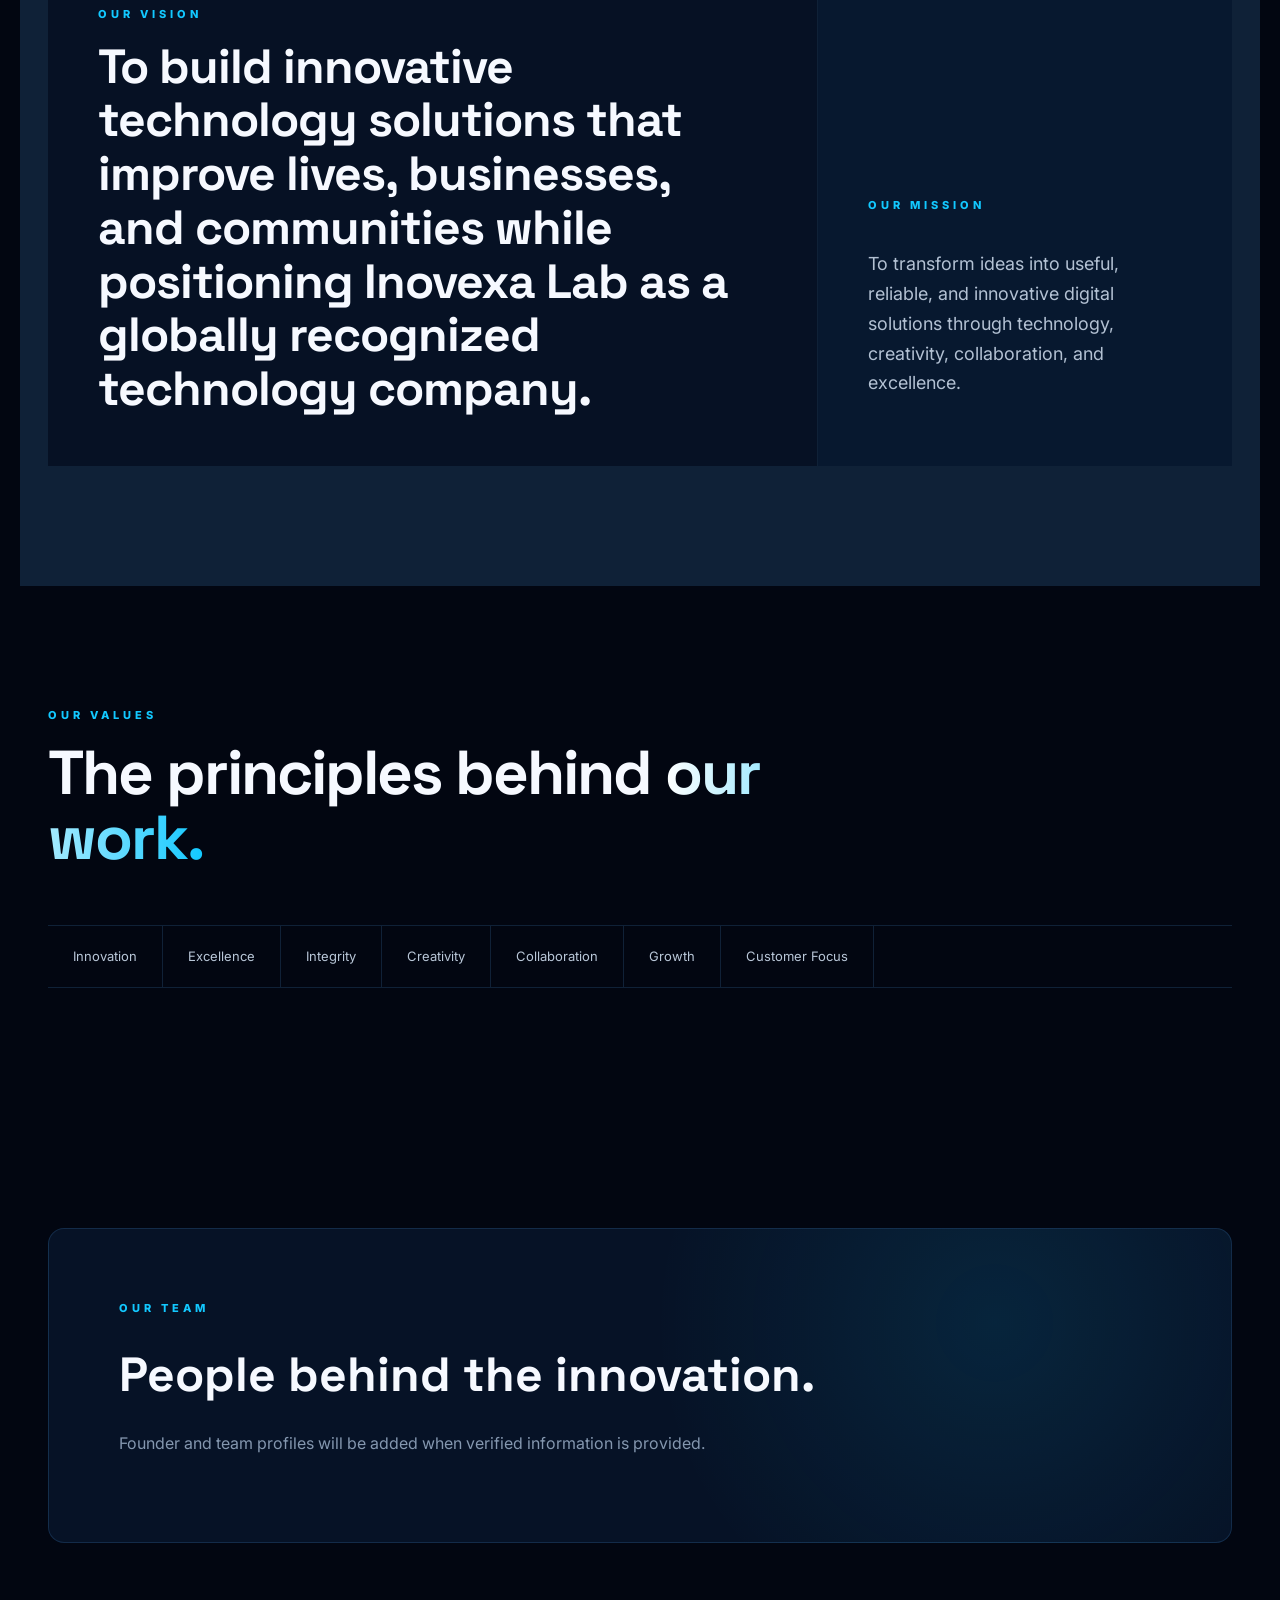
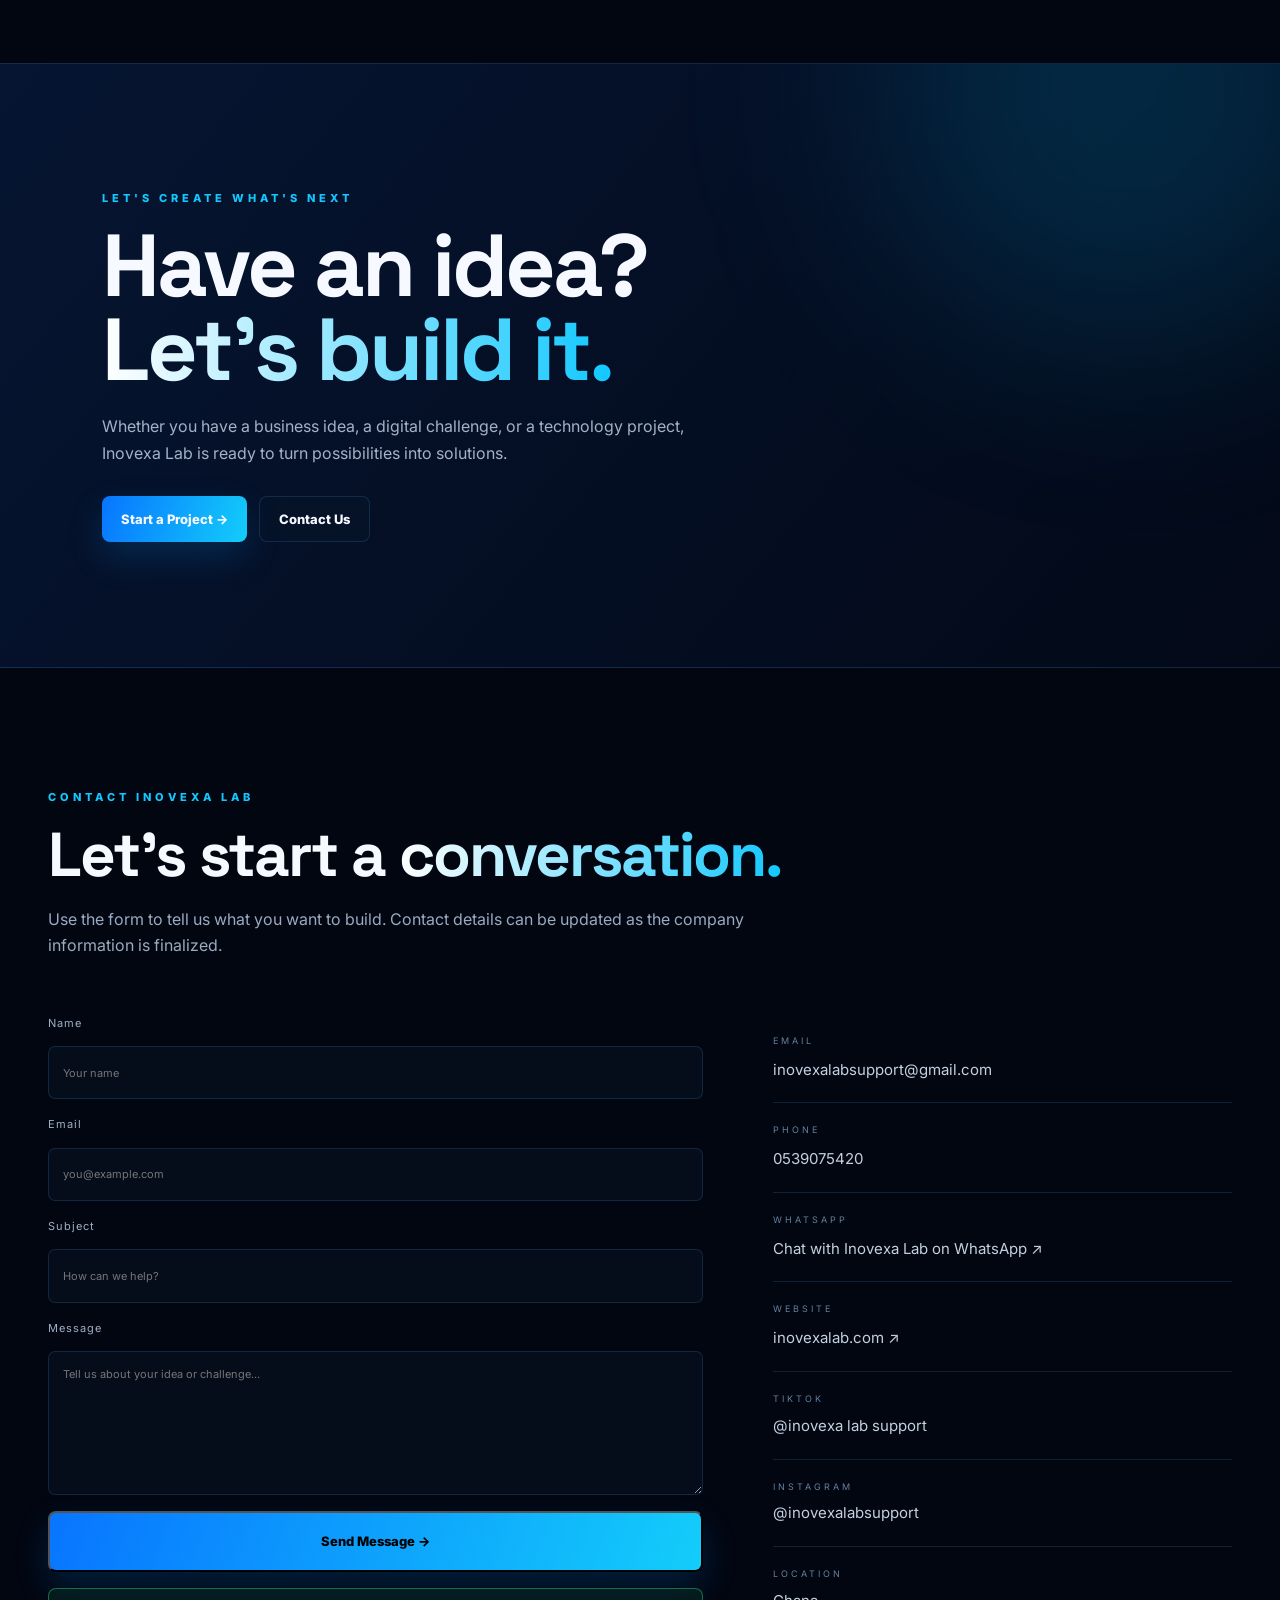
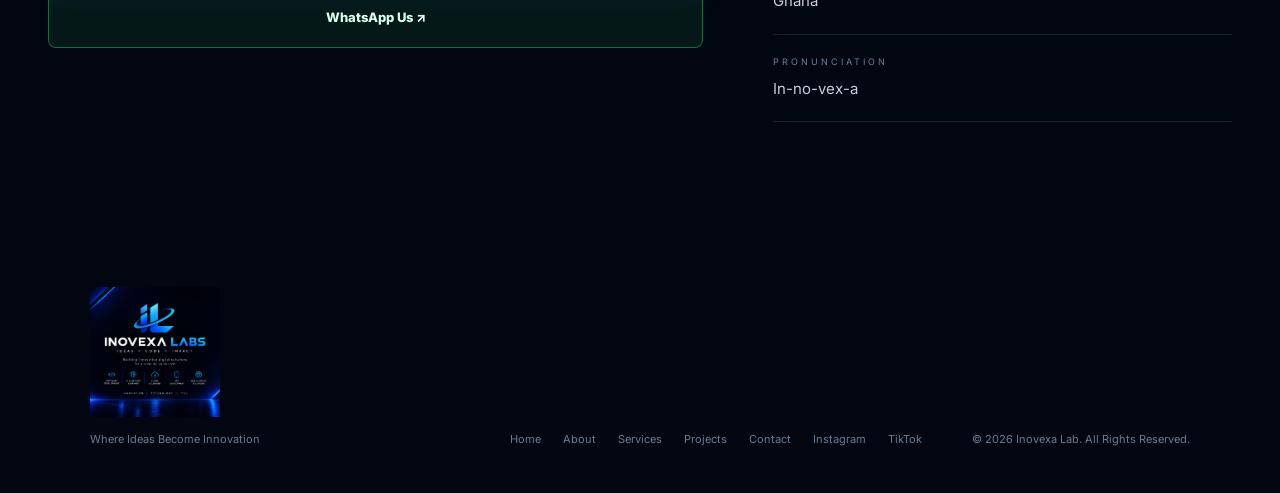
==== commit 361be5b2: "Add files via upload" ====
--- a/index.html
+++ b/index.html
@@ -8,6 +8,7 @@
   <title>Inovexa Lab — Where Ideas Become Innovation</title>
   <link rel="icon" href="brand.png">
   <link rel="stylesheet" href="styles.css">
+  <link rel="stylesheet" href="ai-assistant.css">
 </head>
 <body>
   <div class="progress"></div>
@@ -174,8 +175,7 @@
         <p>Use the form to tell us what you want to build. Contact details can be updated as the company information is finalized.</p>
       </div>
       <div class="contact-grid">
-        <form class="contact-form reveal" id="contactForm">
-          <label class="hidden" aria-hidden="true">Leave this field empty<input name="website" tabindex="-1" autocomplete="off"></label>
+        <form class="contact-form reveal" id="contactForm" data-formspree-endpoint="https://formspree.io/f/xyekvooo">
           <label>Name<input required name="name" autocomplete="name" placeholder="Your name"></label>
           <label>Email<input required type="email" name="email" autocomplete="email" placeholder="you@example.com"></label>
           <label>Subject<input required name="subject" placeholder="How can we help?"></label>
@@ -203,7 +203,7 @@
     <div class="footer-links">
       <a href="#home">Home</a><a href="#about">About</a><a href="#services">Services</a><a href="#projects">Projects</a><a href="#contact">Contact</a>
       <a href="https://www.instagram.com/inovexalabsupport/" target="_blank" rel="noopener">Instagram</a>
-      <a href="https://www.tiktok.com/@inovexalabsupport" target="_blank" rel="noopener">TikTok</a><a href="admin.html" rel="nofollow">Admin</a>
+      <a href="https://www.tiktok.com/@inovexalabsupport" target="_blank" rel="noopener">TikTok</a>
     </div>
     <p>© 2026 Inovexa Lab. All Rights Reserved.</p>
   </footer>
@@ -216,19 +216,22 @@
 window.addEventListener('scroll',()=>{const h=document.documentElement.scrollHeight-innerHeight;progress.style.width=(scrollY/h*100)+'%'},{passive:true});
 const obs=new IntersectionObserver(es=>es.forEach(e=>{if(e.isIntersecting)e.target.classList.add('visible')}),{threshold:.12});
 document.querySelectorAll('.reveal').forEach(e=>obs.observe(e));
-document.querySelector('#contactForm').addEventListener('submit',async e=>{
+document.querySelector('#contactForm').addEventListener('submit',e=>{
  e.preventDefault();
- const form=e.currentTarget, f=new FormData(form), note=document.querySelector('#formNote');
- if(String(f.get('website')||'').trim()) return;
- const button=form.querySelector('button[type=submit]'); button.disabled=true; button.textContent='Sending…'; note.textContent='';
- try {
-   const response=await fetch('/api/inquiries',{method:'POST',headers:{'Content-Type':'application/json'},body:JSON.stringify({name:f.get('name'),email:f.get('email'),subject:f.get('subject'),message:f.get('message')})});
-   const result=await response.json(); if(!response.ok) throw new Error(result.error||'Could not send your inquiry.');
-   note.textContent=result.message||'Thanks! Your inquiry has been received.'; form.reset();
- } catch(err) {
-   note.textContent='The online inquiry service is not connected yet. Please contact us at inovexalabsupport@gmail.com or WhatsApp us.';
- } finally {button.disabled=false;button.textContent='Send Message →'}
+ const f=new FormData(e.target);
+ const subject=encodeURIComponent(f.get('subject'));
+ const body=encodeURIComponent('Name: '+f.get('name')+'\nEmail: '+f.get('email')+'\n\n'+f.get('message'));
+ const endpoint=e.target.dataset.formspreeEndpoint;
+ fetch(endpoint,{method:'POST',body:f,headers:{Accept:'application/json'}}).then(response=>{if(!response.ok) throw new Error('send failed'); e.target.reset(); document.querySelector('#formNote').textContent='Thanks — your message has been sent successfully.';}).catch(()=>{document.querySelector('#formNote').textContent='Something went wrong. Please try again or use WhatsApp.';});
 });
 </script>
+<script>
+  const adminEdits = JSON.parse(localStorage.getItem('inovexa-admin-edits') || '{}');
+  document.querySelectorAll('.service').forEach(service => {
+    const title = service.querySelector('h3')?.textContent.trim();
+    if (title && adminEdits[title]) service.querySelector('p').textContent = adminEdits[title];
+  });
+</script>
+<script src="ai-assistant.js"></script>
 </body>
 </html>
--- a/styles.css
+++ b/styles.css
@@ -25,5 +25,3 @@
 .btn-whatsapp{border:1px solid rgba(41,210,116,.45);background:rgba(10,67,43,.3);color:#d8ffe9}
 .btn-whatsapp:hover{border-color:rgba(41,210,116,.8);box-shadow:0 12px 30px rgba(20,180,100,.12)}
 .contact-details a:hover{color:var(--cyan)}
-
-.hidden{display:none!important}
--- a/ai-assistant.css
+++ b/ai-assistant.css
@@ -0,0 +1 @@
+.ai-launcher{position:fixed;right:24px;bottom:24px;width:58px;height:58px;border:0;border-radius:50%;background:linear-gradient(135deg,#0875ff,#13cdfa);color:#fff;font-size:25px;box-shadow:0 14px 35px #0875ff55;cursor:pointer;z-index:20}.ai-panel{position:fixed;right:24px;bottom:94px;width:min(380px,calc(100vw - 32px));height:520px;background:#06152b;border:1px solid #1d426d;border-radius:16px;box-shadow:0 24px 70px #02081499;display:none;flex-direction:column;overflow:hidden;z-index:20;color:#e9f4ff}.ai-panel.open{display:flex}.ai-head{display:flex;align-items:center;gap:11px;padding:17px 18px;border-bottom:1px solid #1d426d;background:#0b2240}.ai-head strong{display:block;font:600 15px 'Space Grotesk',sans-serif}.ai-head small{display:block;color:#88a7c8;font-size:10px;margin-top:3px}.ai-orb{width:34px;height:34px;border-radius:10px;display:grid;place-items:center;background:linear-gradient(135deg,#0875ff,#13cdfa);font-size:18px}.ai-close{margin-left:auto;border:0;background:none;color:#98b2d0;font-size:23px;cursor:pointer}.ai-messages{flex:1;overflow-y:auto;padding:17px;display:flex;flex-direction:column;gap:11px}.ai-message{max-width:87%;padding:11px 13px;border-radius:12px;font-size:12px;line-height:1.55;white-space:pre-wrap}.ai-message.bot{align-self:flex-start;background:#102b4d;color:#d5e6f8;border-top-left-radius:3px}.ai-message.user{align-self:flex-end;background:#0875ff;color:white;border-top-right-radius:3px}.ai-form{display:flex;gap:8px;padding:12px;border-top:1px solid #1d426d}.ai-form input{flex:1;min-width:0;background:#071b34;border:1px solid #295177;border-radius:8px;color:#fff;padding:11px;font:12px inherit;outline:0}.ai-form input:focus{border-color:#16c7f2}.ai-form button{width:40px;border:0;border-radius:8px;background:#13bce9;color:#fff;font-size:17px;cursor:pointer}.ai-form button:disabled{opacity:.5}.ai-typing{color:#83a8ce;font-size:11px;padding:0 17px 8px;display:none}
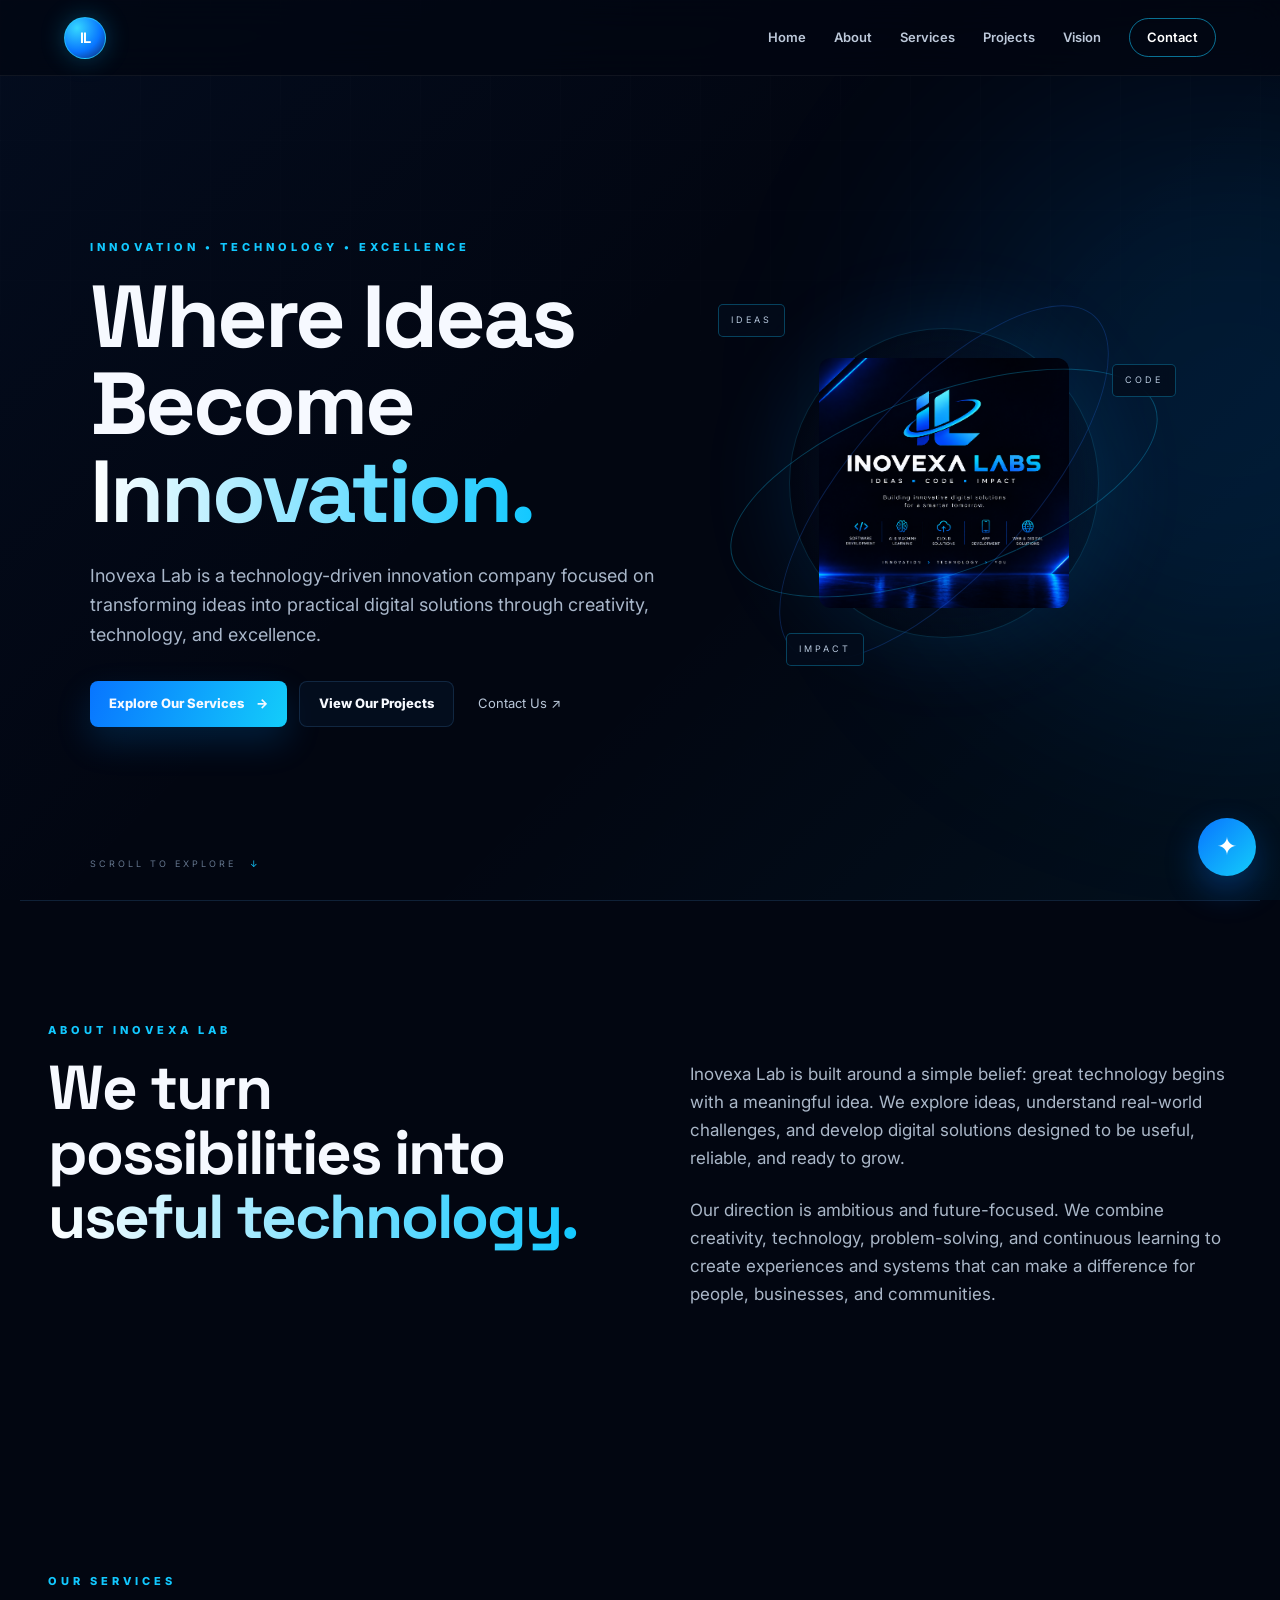
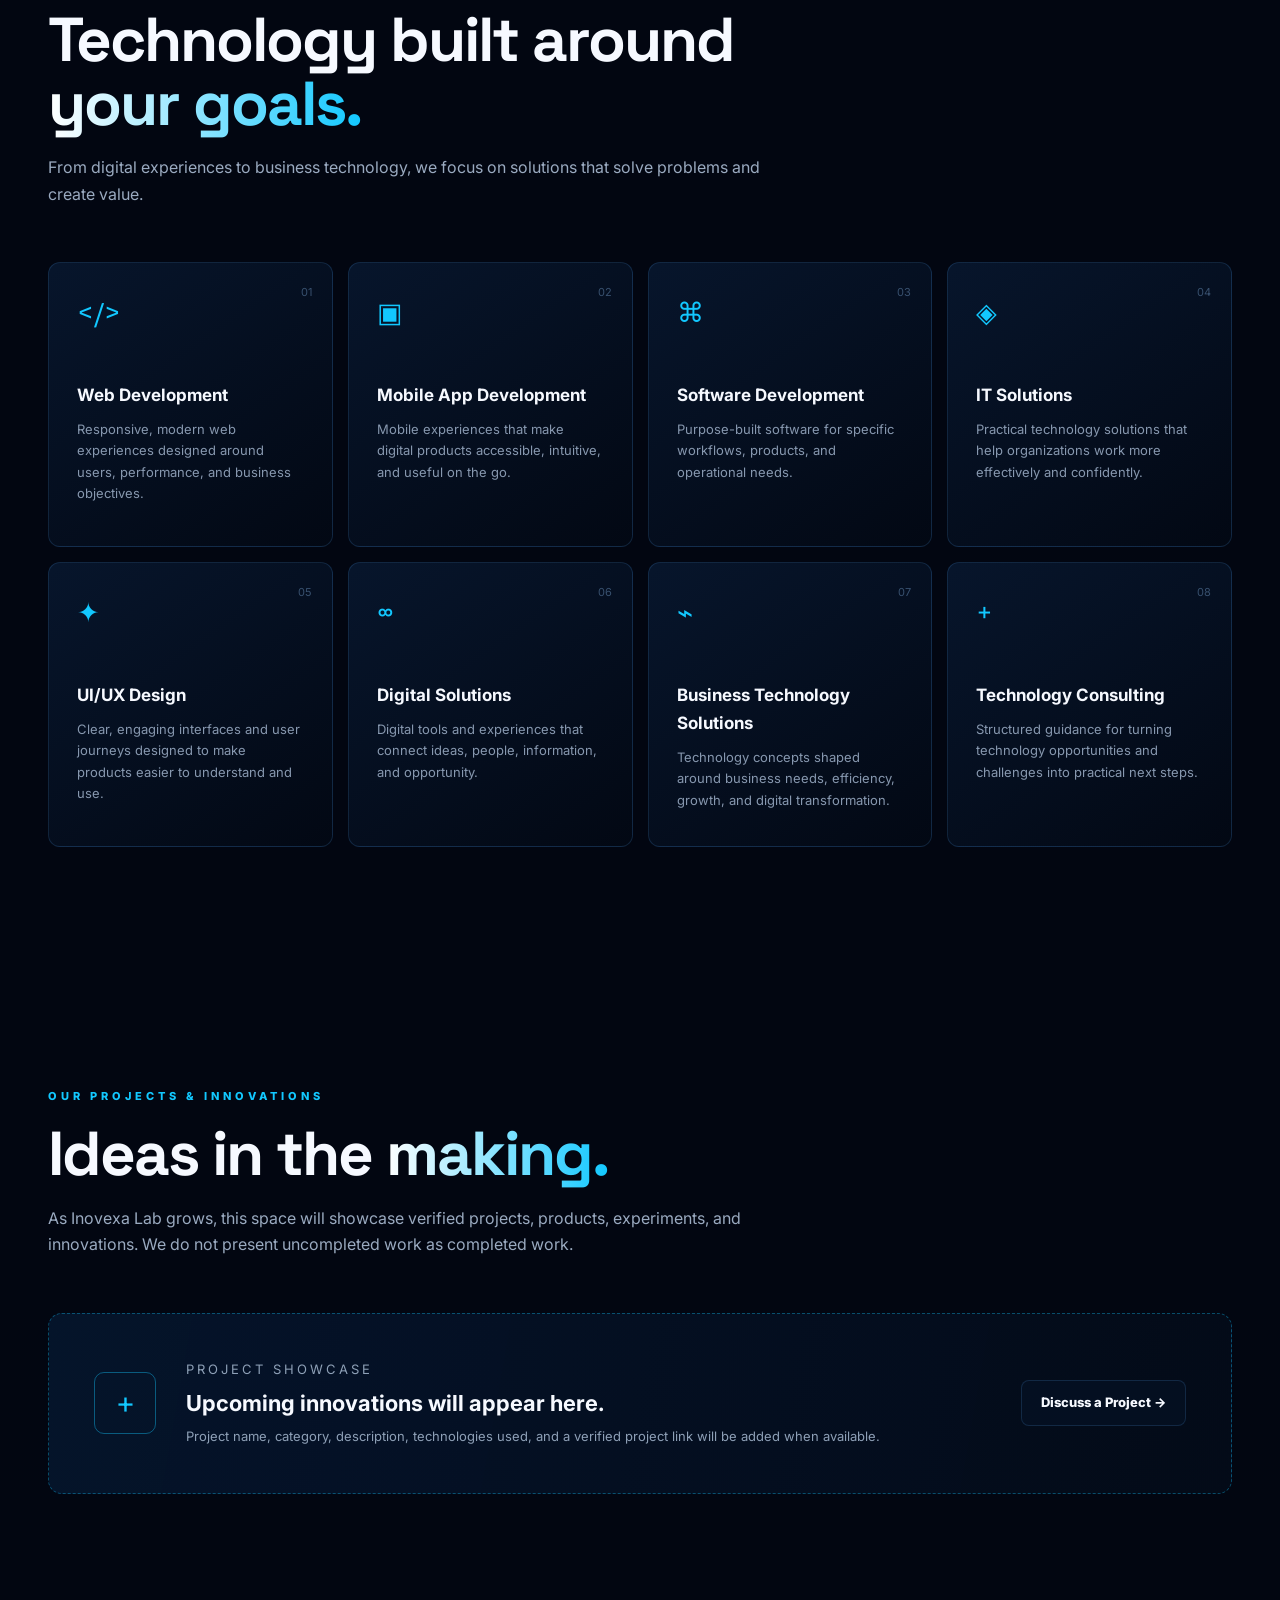
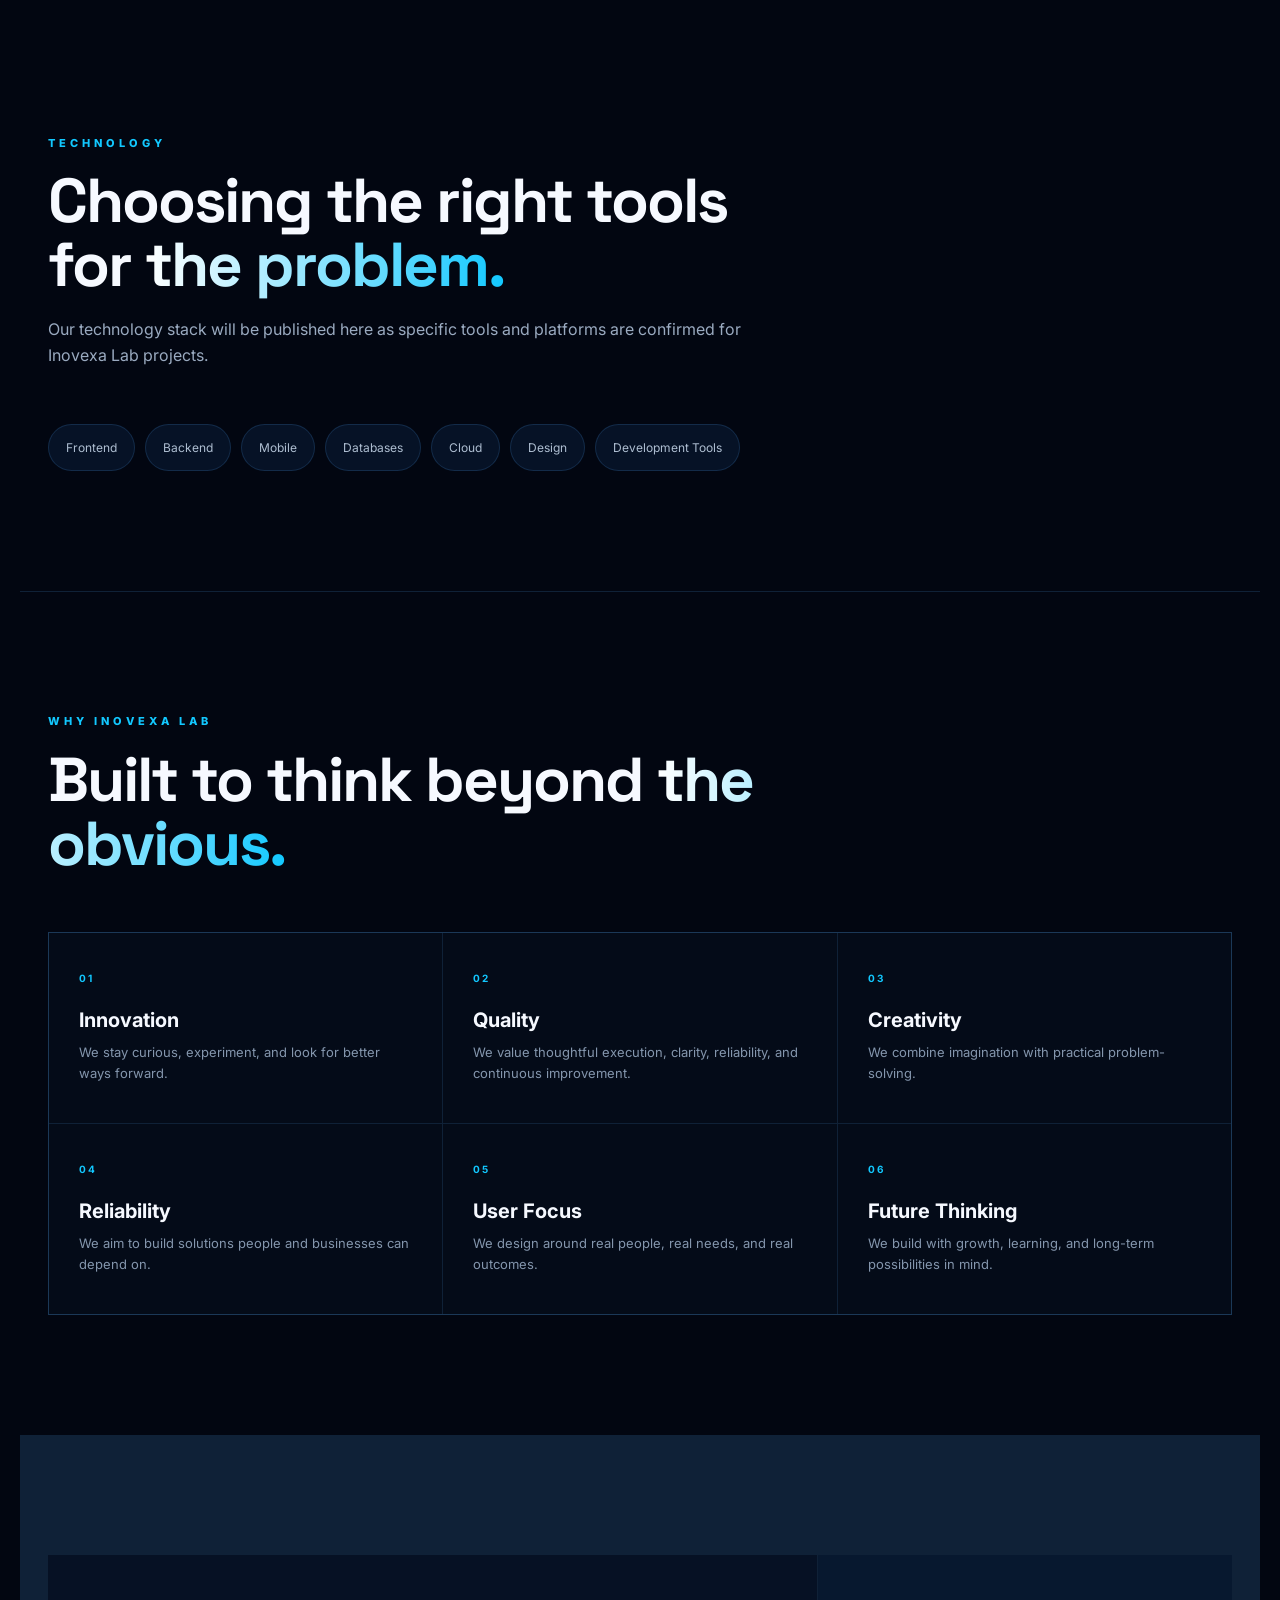
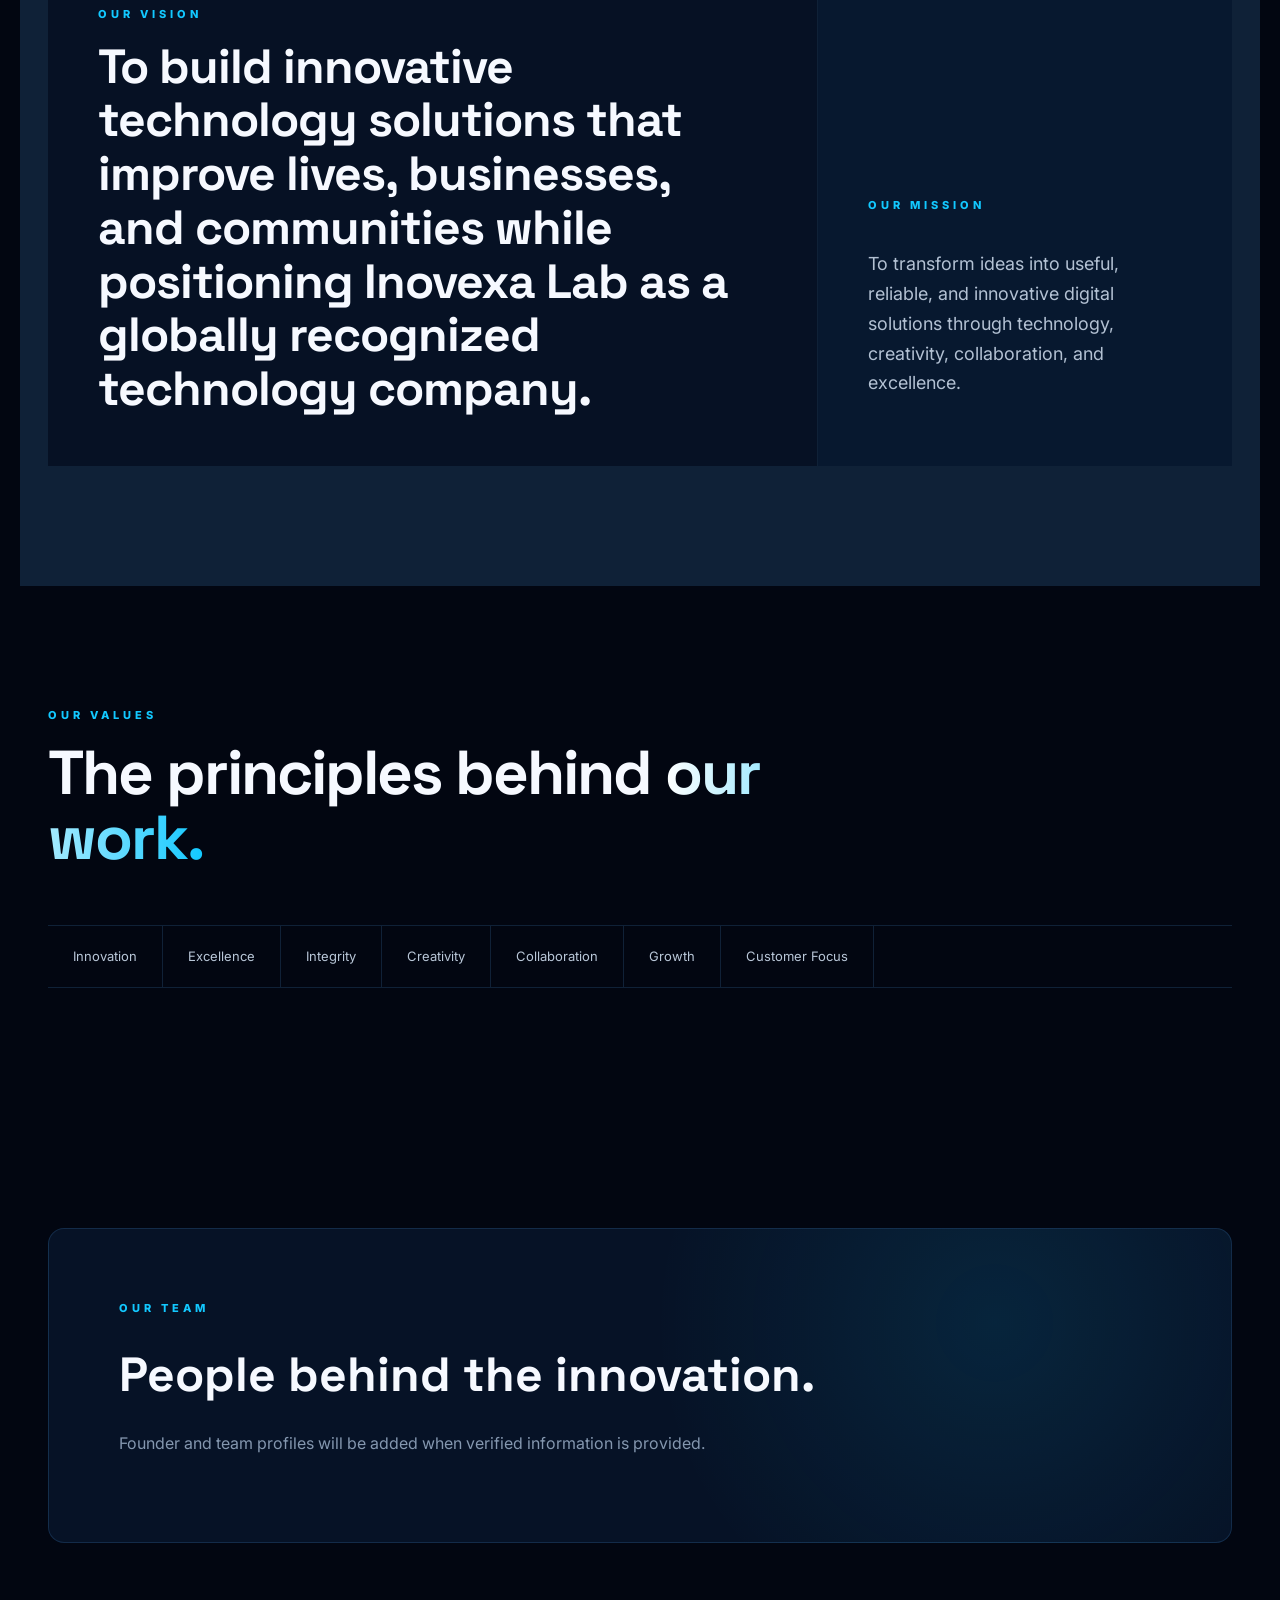
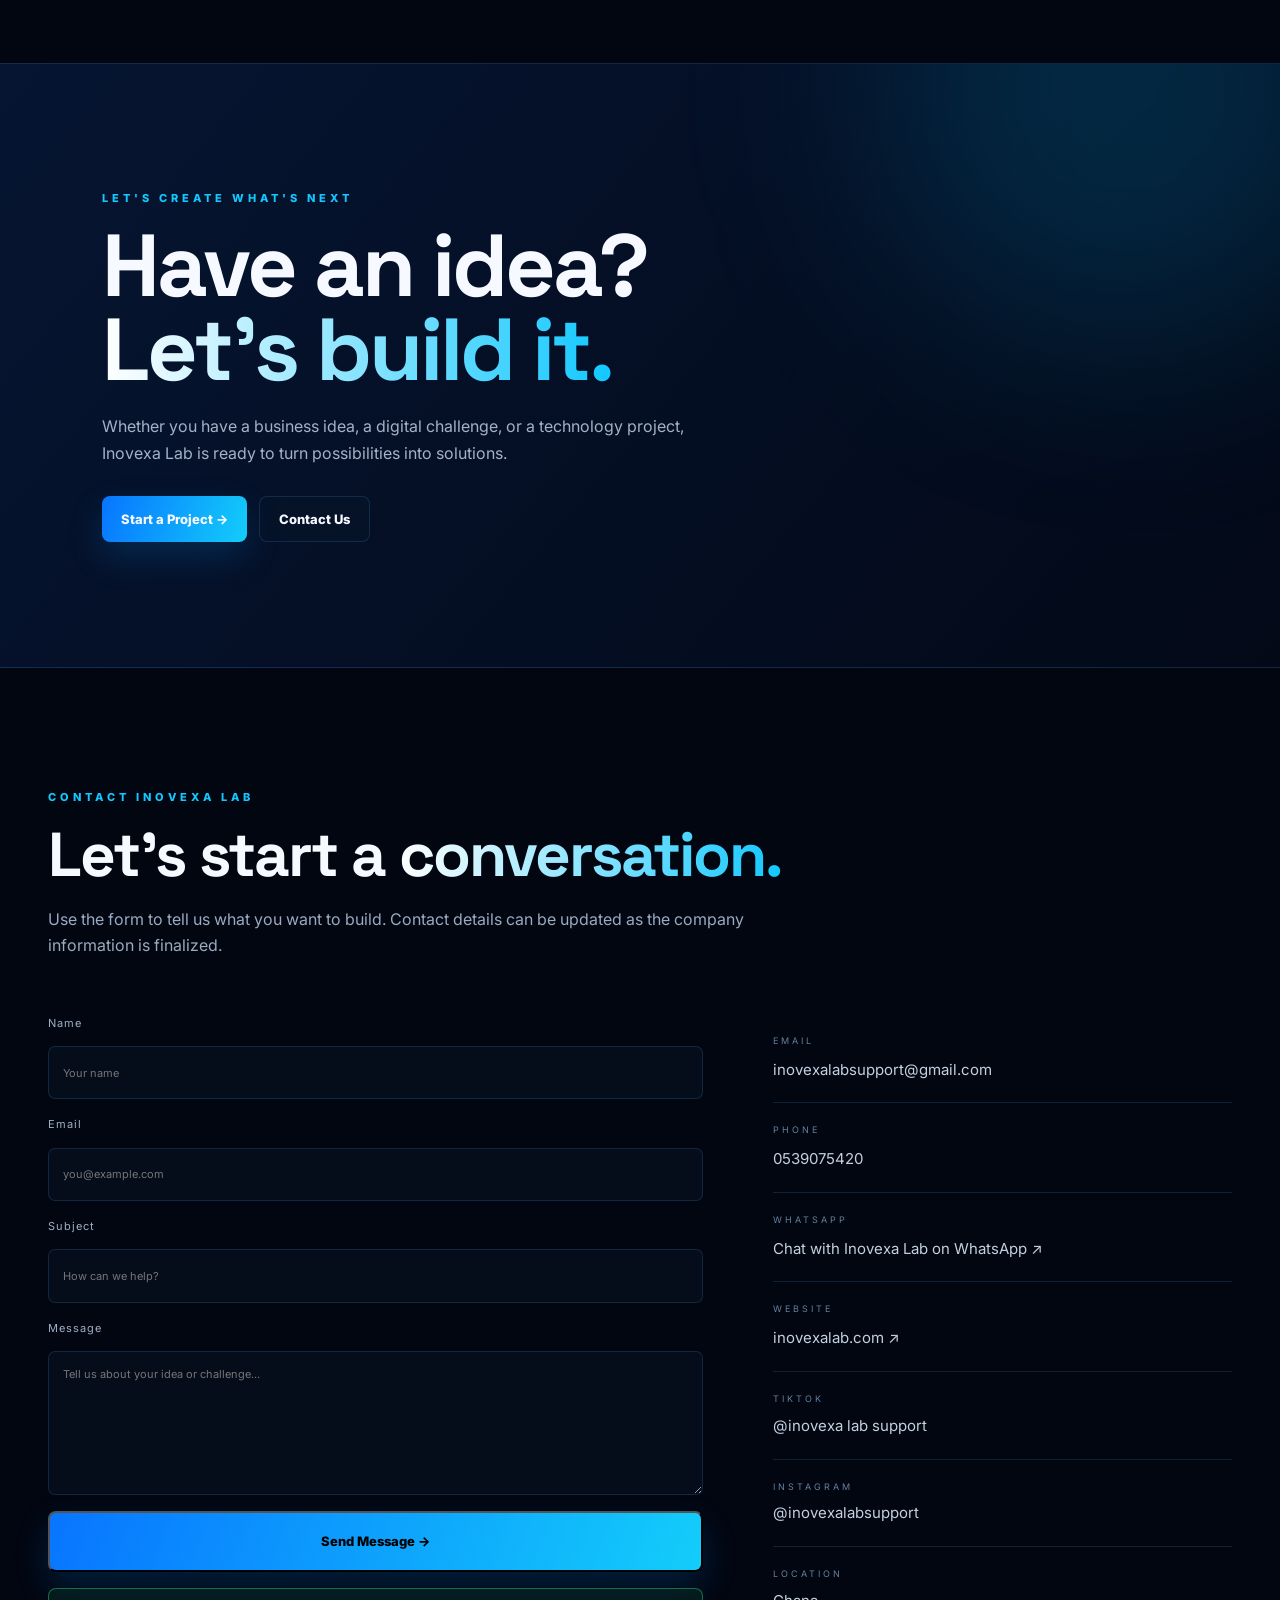
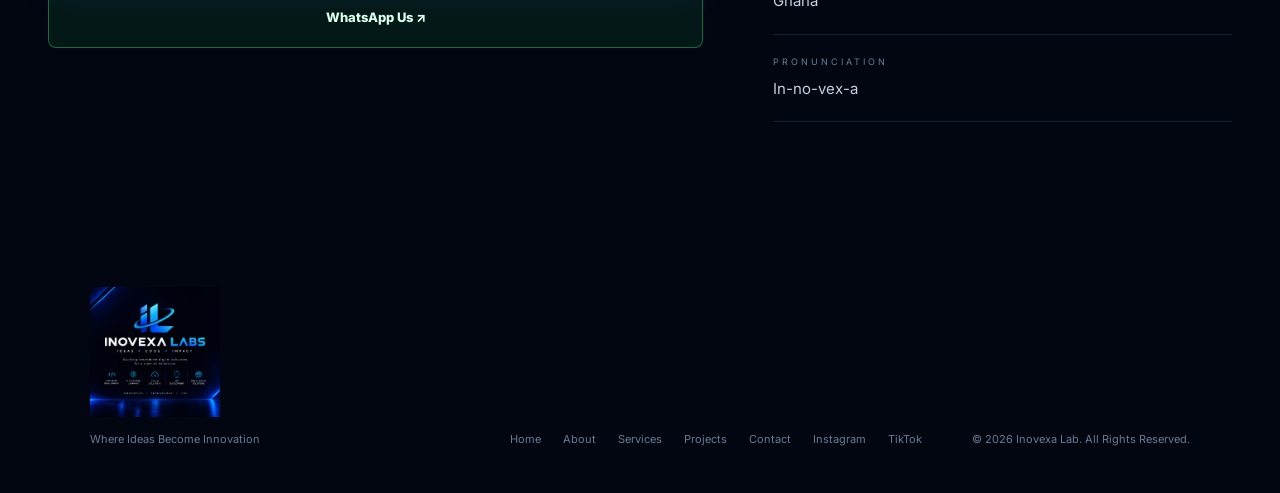
==== commit 60165a3f: "Add files via upload" ====
--- a/index.html
+++ b/index.html
@@ -8,6 +8,7 @@
   <title>Inovexa Lab — Where Ideas Become Innovation</title>
   <link rel="icon" href="brand.png">
   <link rel="stylesheet" href="styles.css">
+  <link rel="stylesheet" href="logo.css">
   <link rel="stylesheet" href="ai-assistant.css">
 </head>
 <body>
@@ -15,7 +16,7 @@
 
   <header class="site-header">
     <a class="logo-link" href="#home" aria-label="Inovexa Lab home">
-      <img src="brand.png" alt="Inovexa Lab">
+      <span class="logo-orb" aria-hidden="true">IL</span>
     </a>
     <button class="menu-btn" aria-expanded="false" aria-controls="site-nav" aria-label="Open navigation">☰</button>
     <nav id="site-nav" class="site-nav">
--- a/logo.css
+++ b/logo.css
@@ -0,0 +1 @@
+.logo-orb{width:42px;height:42px;border-radius:50%;display:grid;place-items:center;background:radial-gradient(circle at 30% 25%,#35d7ff,#0875ff 58%,#10225d);border:1px solid rgba(38,211,255,.75);box-shadow:0 0 24px rgba(18,200,255,.28);color:#fff;font:700 15px 'Space Grotesk',sans-serif;letter-spacing:-1px}
